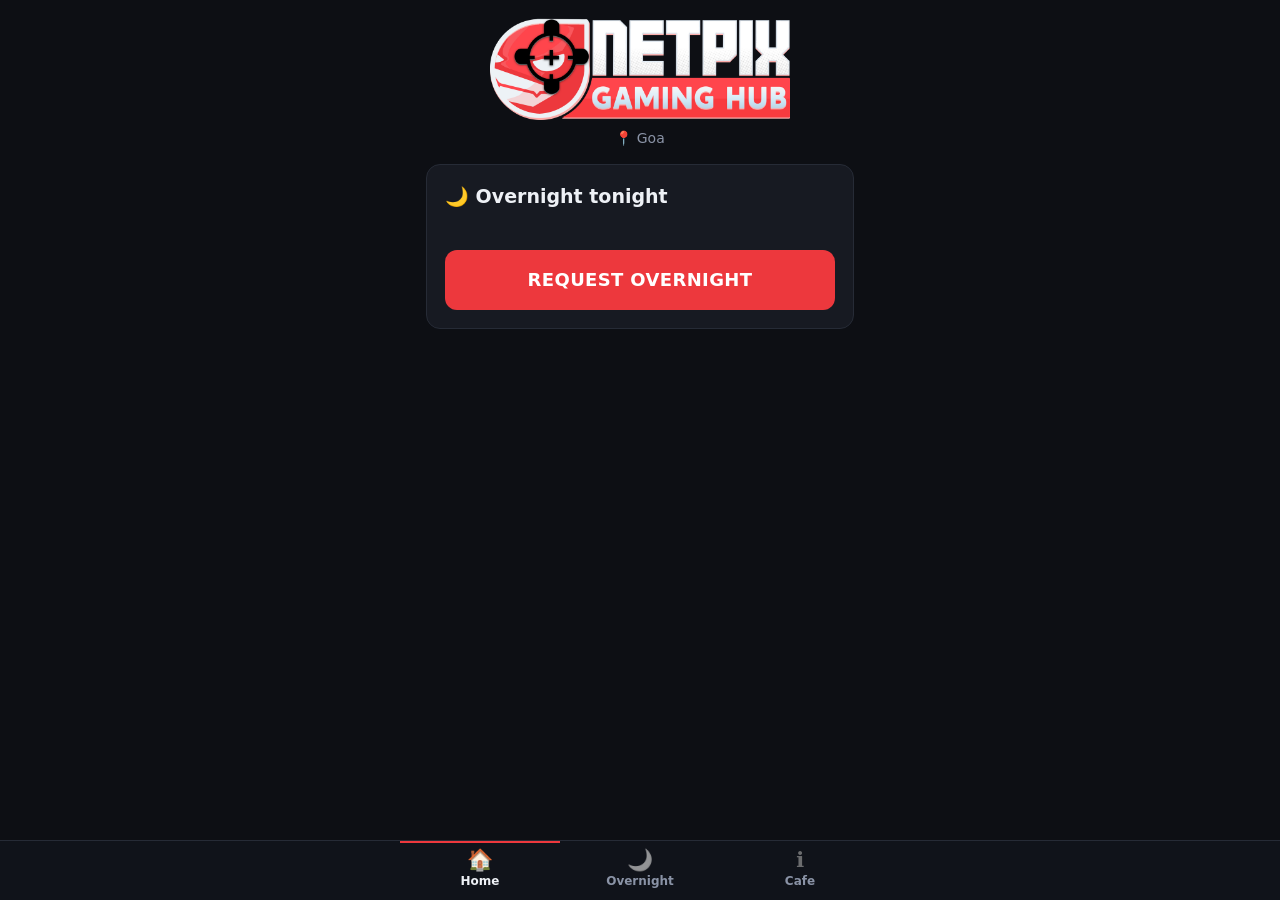
==== index.html @ cbf970cd "NETPIX Goa G1: Home/Overnight/Cafe tabs, owner-edited cafe info Co-Authored-By: Claude Opus 5.5 <nor" ====
<!doctype html>
<html lang="en">
<head>
<meta charset="utf-8">
<meta name="viewport" content="width=device-width, initial-scale=1, viewport-fit=cover">
<meta name="theme-color" content="#0d0f14">
<title>NETPIX Goa</title>
<link rel="manifest" href="manifest.webmanifest">
<link rel="icon" href="icons/favicon-64.png">
<link rel="apple-touch-icon" href="icons/apple-touch-icon.png">
<meta name="apple-mobile-web-app-title" content="NETPIX">
<link rel="stylesheet" href="css/app.css">
</head>
<body>
<main>
  <header class="brand">
    <img class="logo" src="icons/wordmark.png" alt="NETPIX Gaming Hub" width="960" height="326">
    <div class="sub">📍 Goa</div>
  </header>

  <!-- ================= HOME ================= -->
  <div id="t-home" class="tab">
    <section class="card mini" id="h-night">
      <div class="mini-top"><h2>🌙 Overnight tonight</h2><span class="pill" id="h-night-pill"></span></div>
      <p class="dim" id="h-night-sub"></p>
      <a class="btn-main as-btn" href="#overnight" id="h-night-btn">REQUEST OVERNIGHT</a>
    </section>
    <section class="card hidden" id="h-rates">
      <div class="mini-top"><h2>💸 Rates</h2><a class="link" href="#cafe">More info</a></div>
      <div class="rates" id="h-rates-list"></div>
      <p class="dim hidden" id="h-hours"></p>
    </section>
    <div class="quick hidden" id="h-quick"></div>
  </div>

  <!-- ================= OVERNIGHT (the original app, unchanged) ================= -->
  <div id="t-overnight" class="tab hidden">

  <!-- 1. first visit -->
  <section id="v-register" class="card hidden">
    <h2>Request overnight from home</h2>
    <p class="dim">Overnight is by approval only. Ask here instead of messaging the owner — you'll see the answer on this page.</p>
    <form id="f-register">
      <label for="r-name">Your name</label>
      <input id="r-name" autocomplete="name" maxlength="40" placeholder="e.g. Michael">
      <label for="r-user">Your cafe username</label>
      <input id="r-user" autocomplete="username" autocapitalize="none" autocorrect="off" spellcheck="false" maxlength="64" placeholder="e.g. michael23">
      <div class="ucheck" id="r-check"></div>
      <div class="hint">Type it exactly like you log in at the cafe.</div>
      <div class="err" id="r-err"></div>
      <button class="btn-main" type="submit">CONTINUE</button>
    </form>
  </section>

  <!-- 2. make a request -->
  <section id="v-form" class="card hidden">
    <h2>Overnight tonight</h2>
    <p class="dim" id="f-night"></p>
    <form id="f-request">
      <label>Who's playing? <span class="small">(one cafe username per PC)</span></label>
      <div id="f-users"></div>
      <button type="button" class="add" id="f-add">+ Add a friend</button>
      <div class="hint">Friends don't need the app — just type their cafe username.</div>
      <div class="err" id="f-err"></div>
      <button class="btn-main" type="submit" id="f-send">REQUEST OVERNIGHT</button>
    </form>
  </section>

  <!-- 3. status -->
  <section id="v-status" class="card status hidden">
    <div class="big" id="s-icon"></div>
    <h2 id="s-title"></h2>
    <p class="dim" id="s-sub"></p>
    <div class="note hidden" id="s-note"></div>
    <div class="chips" id="s-users"></div>
    <div class="foot"><button class="link hidden" id="s-cancel">Cancel request</button></div>
  </section>

  <!-- profile edit -->
  <section id="v-profile" class="card hidden">
    <h2>Your details</h2>
    <form id="f-profile">
      <label for="p-name">Your name</label>
      <input id="p-name" maxlength="40">
      <label for="p-user">Your cafe username</label>
      <input id="p-user" autocapitalize="none" autocorrect="off" spellcheck="false" maxlength="64">
      <div class="ucheck" id="p-check"></div>
      <div class="err" id="p-err"></div>
      <button class="btn-main" type="submit">SAVE</button>
      <button class="btn-ghost" type="button" id="p-back" style="width:100%;margin-top:8px">Back</button>
    </form>
  </section>

  <div class="who hidden" id="who">
    <span id="who-text"></span>
    <button class="link" id="who-edit">Edit</button>
  </div>
  <p class="err" id="g-err" style="text-align:center"></p>

  <!-- overnight rules (always shown except while editing details) -->
  <section id="rules" class="card rules">
    <h2>📋 Overnight rules</h2>
    <h3>Getting overnight</h3>
    <ul>
      <li>You need the owner's approval. No walk-in overnight after 10 PM.</li>
      <li>You can request from 6 AM to 10 PM, for tonight only.</li>
      <li>Your approval is good for one night. Request again for the next night.</li>
    </ul>
    <h3>During curfew (10 PM – 4 AM)</h3>
    <ul>
      <li>If you log out, your overnight ends. You can't log back in until curfew is over.</li>
      <li>Switching PCs? Log back in within 5 minutes and it doesn't count.</li>
      <li>You can lock your seat. That's fine.</li>
      <li>If you come back after leaving, you get a warning. 2 warnings in 30 days = no overnight for 7 days.</li>
      <li>Emergency? Message the owner before you step out. If the owner says OK, it won't count.</li>
    </ul>
  </section>
  </div>

  <!-- ================= CAFE INFO (owner edits it on the owner page) ================= -->
  <div id="t-cafe" class="tab hidden">
    <section class="card hidden" id="c-rates"><h2>💸 Rates</h2><div class="rates" id="c-rates-list"></div></section>
    <section class="card hidden" id="c-hours"><h2>🕐 Open</h2><p id="c-hours-text"></p></section>
    <section class="card hidden" id="c-where"><h2>📍 Where we are</h2><p id="c-address"></p>
      <a class="btn-main as-btn" id="c-map" target="_blank" rel="noopener">GET DIRECTIONS</a></section>
    <section class="card hidden" id="c-contact"><h2>💬 Contact</h2><div class="quick" id="c-contact-list"></div></section>
    <div class="empty hidden" id="c-empty">Cafe info is coming soon.</div>
    <p class="err" id="c-err" style="text-align:center"></p>
  </div>
  <div class="foot"><button class="link hidden" id="install">📲 Add NETPIX to your home screen</button></div>
</main>
<nav class="tabbar" id="tabbar">
  <a href="#" data-tab="home"><span>🏠</span>Home</a>
  <a href="#overnight" data-tab="overnight"><span>🌙</span>Overnight</a>
  <a href="#cafe" data-tab="cafe"><span>ℹ️</span>Cafe</a>
</nav>
<script type="module" src="js/app.js"></script>
<script type="module" src="js/hub.js"></script>
</body>
</html>
---- css/app.css ----
/* Pages are versioned by sw.js (deploy with _dev/deploy_web.py). */
:root {
  --bg: #0d0f14; --card: #171a22; --line: #262b36; --text: #eef1f6; --dim: #8a93a6;
  --brand: #ed383d; --brand-ink: #ffffff; --warn: #f5b301;   /* brand = NETPIX logo red */ --ok: #2ecc71; --bad: #ff5c5c; --wait: #6aa7ff;
  --r: 14px;
}
* { box-sizing: border-box; -webkit-tap-highlight-color: transparent; }
html, body { margin: 0; background: var(--bg); color: var(--text);
  font: 16px/1.45 system-ui, -apple-system, "Segoe UI", Roboto, sans-serif; }
main { max-width: 460px; margin: 0 auto; padding: 18px 16px 40px; }
/* NETPIX GAMING HUB wordmark, dark version (white letters) - sits straight on the dark page. */
header.brand { text-align: center; margin: 0 0 16px; }
header.brand .logo { display: block; width: 100%; max-width: 300px; height: auto; margin: 0 auto; }
header.brand .sub { color: var(--dim); font-size: 14px; margin-top: 8px; }
.card { background: var(--card); border: 1px solid var(--line); border-radius: var(--r); padding: 18px; margin-bottom: 14px; }
h2 { margin: 0 0 6px; font-size: 19px; }
p.dim, .dim { color: var(--dim); font-size: 14px; margin: 4px 0 0; }
label { display: block; font-size: 14px; color: var(--dim); margin: 14px 0 6px; }
input { width: 100%; padding: 13px 14px; border-radius: 10px; border: 1px solid var(--line);
  background: #0f1218; color: var(--text); font-size: 17px; outline: none; }
input:focus { border-color: var(--brand); }
.hint { font-size: 13px; color: var(--dim); margin-top: 6px; }
button { font: inherit; cursor: pointer; border: 0; border-radius: 12px; padding: 14px 16px; font-weight: 700; }
button:disabled { opacity: .5; cursor: default; }
.btn-main { width: 100%; background: var(--brand); color: var(--brand-ink); font-size: 18px; margin-top: 16px; padding: 17px; letter-spacing: .02em; }
.btn-ghost { background: transparent; color: var(--dim); border: 1px solid var(--line); }
.btn-ok { background: var(--ok); color: #04170b; }
.btn-bad { background: transparent; color: var(--bad); border: 1px solid #5a2a2a; }
.row { display: flex; gap: 8px; align-items: center; }
.row input { flex: 1; }
.x { background: transparent; color: var(--dim); border: 1px solid var(--line); padding: 12px 14px; }
.add { margin-top: 10px; width: 100%; background: transparent; color: var(--brand); border: 1px dashed #6a2427; }
.ucheck { font-size: 14px; margin-top: 6px; }
.ucheck:empty { display: none; }
.ucheck.ok { color: var(--ok); }
.ucheck.bad { color: var(--bad); }
.ucheck .sug { padding: 3px 9px; border-radius: 8px; background: #222733; color: var(--text); font: 600 15px ui-monospace, Consolas, monospace; }
.err { color: var(--bad); font-size: 14px; margin-top: 10px; min-height: 1em; }
.status { text-align: center; padding: 26px 18px; }
.status .big { font-size: 46px; line-height: 1; }
.status h2 { font-size: 22px; margin-top: 12px; }
.status.pending h2 { color: var(--wait); }
.status.approved h2 { color: var(--ok); }
.status.declined h2 { color: var(--bad); }
.note { margin-top: 12px; background: #0f1218; border: 1px solid var(--line); border-radius: 10px; padding: 10px 12px; font-size: 15px; }
.chips { display: flex; flex-wrap: wrap; gap: 6px; justify-content: center; margin-top: 12px; }
.chip { background: #0f1218; border: 1px solid var(--line); border-radius: 999px; padding: 5px 11px; font-size: 14px; }
.who { display: flex; justify-content: space-between; align-items: center; color: var(--dim); font-size: 14px; }
.link { background: none; border: 0; color: var(--dim); text-decoration: underline; padding: 6px 0; font-weight: 400; font-size: 14px; }
.foot { text-align: center; margin-top: 8px; }
.hidden { display: none !important; }
.rules { margin-top: 14px; }
.rules h3 { margin: 14px 0 4px; font-size: 14px; color: var(--brand); text-transform: uppercase; letter-spacing: .04em; }
.rules ul { margin: 0; padding-left: 20px; }
.rules li { font-size: 15px; margin: 6px 0; }

/* owner */
.tabs { display: flex; gap: 6px; margin-bottom: 12px; }
.tabs button { flex: 1; background: var(--card); color: var(--dim); border: 1px solid var(--line); padding: 10px; font-size: 14px; }
.tabs button.on { color: var(--brand-ink); background: var(--brand); border-color: var(--brand); }
.req.hl { border-color: var(--brand); box-shadow: 0 0 0 2px #ed383d33; }
.req .top { display: flex; justify-content: space-between; align-items: baseline; gap: 8px; }
.req .name { font-weight: 800; font-size: 18px; }
.req .time { color: var(--dim); font-size: 13px; white-space: nowrap; }
.pill { font-size: 12px; font-weight: 800; padding: 3px 9px; border-radius: 999px; letter-spacing: .04em; }
.pill.pending { background: #16243d; color: var(--wait); }
.pill.approved { background: #10301f; color: var(--ok); }
.pill.declined { background: #361616; color: var(--bad); }
.pill.cancelled { background: #22252d; color: var(--dim); }
.users { margin-top: 10px; display: grid; gap: 6px; }
.user { display: flex; justify-content: space-between; align-items: center; background: #0f1218; border: 1px solid var(--line);
  border-radius: 10px; padding: 8px 8px 8px 12px; font-family: ui-monospace, Consolas, monospace; font-size: 16px; }
.user button { padding: 8px 12px; font-size: 13px; background: #222733; color: var(--text); font-family: system-ui, sans-serif; }
.user button.done { background: #10301f; color: var(--ok); }
.acts { display: flex; gap: 8px; margin-top: 12px; }
.acts button { flex: 1; }
.notes { display: flex; flex-wrap: wrap; gap: 6px; margin-top: 10px; }
.notes button { padding: 7px 11px; font-size: 13px; font-weight: 600; background: #0f1218; color: var(--dim); border: 1px solid var(--line); }
.notes button.on { color: var(--brand); border-color: var(--brand); }
.small { font-size: 13px; }
.empty { text-align: center; color: var(--dim); padding: 30px 10px; }
.toast { position: fixed; left: 50%; bottom: 24px; transform: translateX(-50%); background: #222733; color: var(--text);
  padding: 10px 16px; border-radius: 10px; font-size: 14px; border: 1px solid var(--line); }
.user.unknown { border-color: #5a4a12; }
.user .warn { color: var(--warn); font: 12px system-ui, sans-serif; margin-left: 8px; }
.user .src { color: var(--dim); font: 12px system-ui, sans-serif; margin-left: 8px; }

/* ---- NETPIX Goa shell (GOA_PLAN.md G1): bottom tabs, Home + Cafe tabs ---- */
body:has(#tabbar) main { padding-bottom: calc(96px + env(safe-area-inset-bottom)); }
.tabbar { position: fixed; left: 0; right: 0; bottom: 0; z-index: 10; display: flex; justify-content: center;
  background: #10131a; border-top: 1px solid var(--line); padding-bottom: env(safe-area-inset-bottom); }
.tabbar a { flex: 1; max-width: 160px; display: flex; flex-direction: column; align-items: center; gap: 2px;
  padding: 9px 4px 10px; color: var(--dim); text-decoration: none; font-size: 12px; font-weight: 600; }
.tabbar a span { font-size: 21px; line-height: 1; filter: grayscale(1) opacity(.7); }
.tabbar a.on { color: var(--text); box-shadow: inset 0 2px 0 var(--brand); }
.tabbar a.on span { filter: none; }
.mini-top { display: flex; justify-content: space-between; align-items: center; gap: 8px; }
.mini-top h2 { margin: 0; }
.mini .dim { min-height: 1.4em; }
a.as-btn { display: block; text-align: center; text-decoration: none; border-radius: 12px; font-weight: 700; }
.rates { display: grid; gap: 6px; margin-top: 10px; }
.rate { display: flex; justify-content: space-between; align-items: baseline; gap: 10px; background: #0f1218;
  border: 1px solid var(--line); border-radius: 10px; padding: 10px 12px; }
.rate .amt { font-weight: 800; font-size: 18px; color: var(--brand); }
.rate .dur { font-size: 16px; }
#h-hours { margin-top: 10px; }
.quick { display: grid; grid-template-columns: repeat(auto-fit, minmax(110px, 1fr)); gap: 8px; margin-bottom: 14px; }
.card .quick { margin: 10px 0 0; }
.qbtn { display: flex; flex-direction: column; align-items: center; gap: 4px; padding: 14px 8px; border-radius: var(--r);
  background: var(--card); border: 1px solid var(--line); color: var(--text); text-decoration: none; font-size: 14px; font-weight: 600; text-align: center; }
.card .qbtn { background: #0f1218; }
.qbtn span { font-size: 22px; line-height: 1; }
textarea { width: 100%; padding: 12px 14px; border-radius: 10px; border: 1px solid var(--line); background: #0f1218;
  color: var(--text); font: 16px/1.4 system-ui, sans-serif; outline: none; resize: vertical; }
textarea:focus { border-color: var(--brand); }
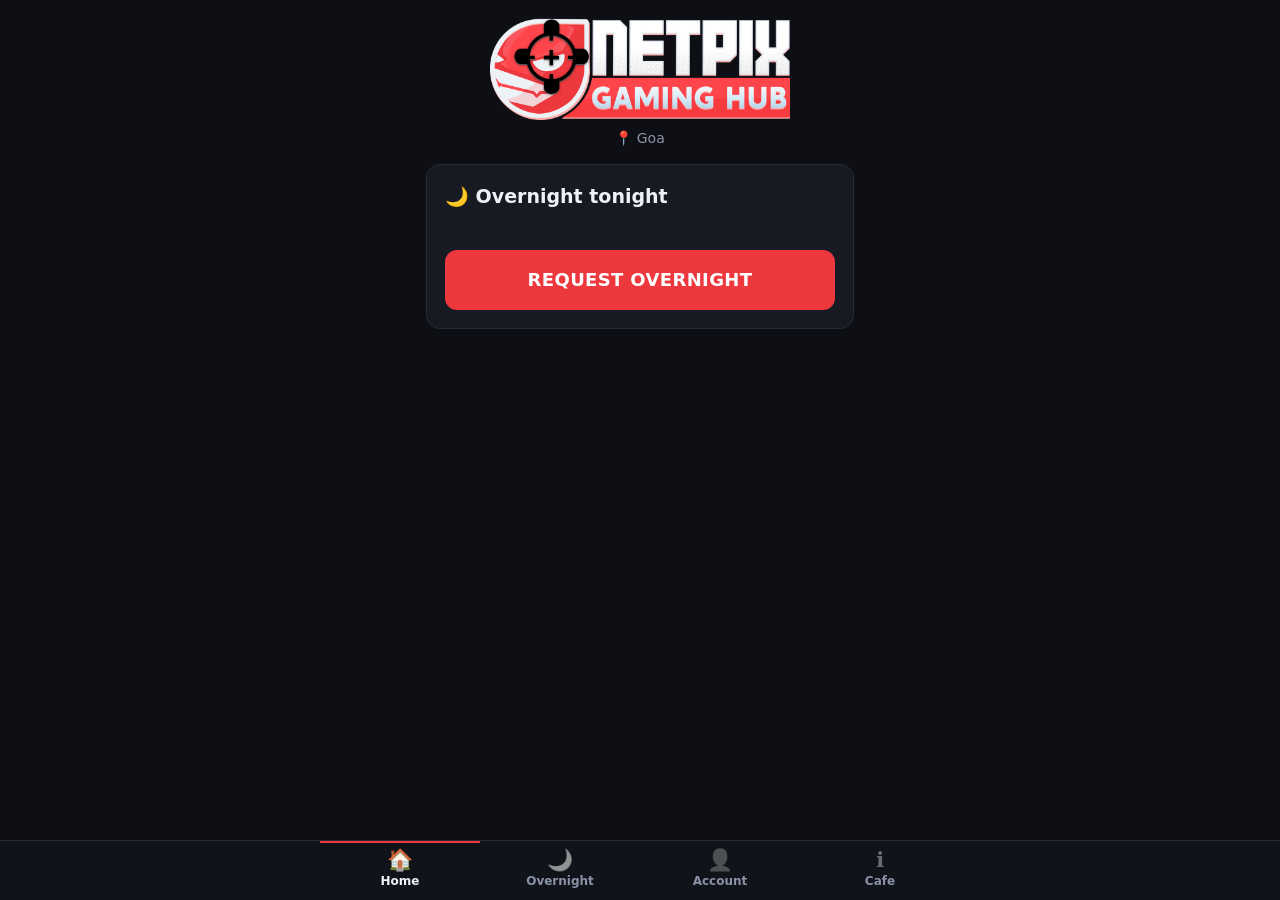
==== commit 6982cd24: "NETPIX Goa: own address (security audit), G3 Account tab, CSP + security headers Co-Authored-By: Cla" ====
--- a/index.html
+++ b/index.html
@@ -2,6 +2,7 @@
 <html lang="en">
 <head>
 <meta charset="utf-8">
+<meta http-equiv="Content-Security-Policy" content="default-src 'self'; script-src 'self'; style-src 'self' 'unsafe-inline'; img-src 'self' data: https://cafe-reserve.xpropics.workers.dev http://localhost:8787; connect-src 'self' https://cafe-reserve.xpropics.workers.dev http://localhost:8787; manifest-src 'self'; worker-src 'self'; base-uri 'none'; form-action 'self'; object-src 'none'">
 <meta name="viewport" content="width=device-width, initial-scale=1, viewport-fit=cover">
 <meta name="theme-color" content="#0d0f14">
 <title>NETPIX Goa</title>
@@ -20,6 +21,13 @@
 
   <!-- ================= HOME ================= -->
   <div id="t-home" class="tab">
+    <!-- live from the cafe server (G2, server/CloudBridge.cs); hidden when the server hasn't checked in for 10 min -->
+    <section class="card live hidden" id="h-seats">
+      <div class="live-top"><span class="dot"></span>LIVE AT THE CAFE</div>
+      <div class="live-n"><b id="h-free"></b><span id="h-of"></span></div>
+      <p class="dim" id="h-seats-sub"></p>
+    </section>
+    <a class="card acctline hidden" id="h-acct" href="#account"><span id="h-acct-icon"></span><span id="h-acct-text"></span><span class="chev">›</span></a>
     <section class="card mini" id="h-night">
       <div class="mini-top"><h2>🌙 Overnight tonight</h2><span class="pill" id="h-night-pill"></span></div>
       <p class="dim" id="h-night-sub"></p>
@@ -31,6 +39,7 @@
       <p class="dim hidden" id="h-hours"></p>
     </section>
     <div class="quick hidden" id="h-quick"></div>
+    <div id="h-news"></div>
   </div>
 
   <!-- ================= OVERNIGHT (the original app, unchanged) ================= -->
@@ -117,12 +126,53 @@
   </section>
   </div>
 
+  <!-- ================= ACCOUNT STATUS (G3, js/account.js) ================= -->
+  <div id="t-account" class="tab hidden">
+    <div class="note hidden" id="a-flash"></div>
+    <section class="card" id="a-setup">
+      <h2>👤 Your account</h2>
+      <p class="dim">See if your cafe account is logged in somewhere, and lock it right away if it isn&rsquo;t you.</p>
+      <ol class="steps">
+        <li>Log in at any PC in the cafe.</li>
+        <li>Tap <b>Phone app</b> at the bottom of the screen.</li>
+        <li>Scan the code with this phone. Done.</li>
+      </ol>
+      <form id="a-form">
+        <label for="a-code">Camera not working? Type the code from the screen</label>
+        <div class="row"><input id="a-code" autocapitalize="characters" autocorrect="off" spellcheck="false" maxlength="9" placeholder="ABCD EFGH" style="text-transform:uppercase;letter-spacing:.12em">
+          <button class="btn-ok" type="submit" style="padding:13px 18px">LINK</button></div>
+        <div class="err" id="a-err"></div>
+      </form>
+    </section>
+    <div id="a-linked" class="hidden">
+      <section class="card status" id="a-status">
+        <div class="dim small" id="a-user"></div>
+        <div class="big" id="a-icon"></div>
+        <h2 id="a-title"></h2>
+        <p class="dim" id="a-sub"></p>
+        <div class="note hidden" id="a-alert"></div>
+        <button class="btn-main danger hidden" id="a-notme" type="button">THIS ISN&rsquo;T ME</button>
+        <p class="dim small" id="a-checked" style="margin-top:12px"></p>
+      </section>
+      <section class="card">
+        <h2>📱 Phones linked to this account</h2>
+        <div id="a-phones"></div>
+        <p class="hint">Don&rsquo;t recognise one? Change your password at the counter.</p>
+        <div class="foot"><button class="link" id="a-unlink" type="button">Unlink this phone</button></div>
+      </section>
+    </div>
+    <p class="err" id="a-gerr" style="text-align:center"></p>
+  </div>
+
   <!-- ================= CAFE INFO (owner edits it on the owner page) ================= -->
   <div id="t-cafe" class="tab hidden">
     <section class="card hidden" id="c-rates"><h2>💸 Rates</h2><div class="rates" id="c-rates-list"></div></section>
     <section class="card hidden" id="c-hours"><h2>🕐 Open</h2><p id="c-hours-text"></p></section>
     <section class="card hidden" id="c-where"><h2>📍 Where we are</h2><p id="c-address"></p>
       <a class="btn-main as-btn" id="c-map" target="_blank" rel="noopener">GET DIRECTIONS</a></section>
+    <section class="card hidden" id="c-games"><h2>🎮 Games &amp; apps <span class="dim small" id="c-games-n"></span></h2>
+      <input id="c-games-q" type="search" autocomplete="off" placeholder="Search a game" style="margin-top:8px">
+      <div id="c-games-list"></div></section>
     <section class="card hidden" id="c-contact"><h2>💬 Contact</h2><div class="quick" id="c-contact-list"></div></section>
     <div class="empty hidden" id="c-empty">Cafe info is coming soon.</div>
     <p class="err" id="c-err" style="text-align:center"></p>
@@ -132,9 +182,11 @@
 <nav class="tabbar" id="tabbar">
   <a href="#" data-tab="home"><span>🏠</span>Home</a>
   <a href="#overnight" data-tab="overnight"><span>🌙</span>Overnight</a>
+  <a href="#account" data-tab="account"><span>👤</span>Account</a>
   <a href="#cafe" data-tab="cafe"><span>ℹ️</span>Cafe</a>
 </nav>
 <script type="module" src="js/app.js"></script>
 <script type="module" src="js/hub.js"></script>
+<script type="module" src="js/account.js"></script>
 </body>
 </html>
--- a/css/app.css
+++ b/css/app.css
@@ -113,3 +113,46 @@
 textarea { width: 100%; padding: 12px 14px; border-radius: 10px; border: 1px solid var(--line); background: #0f1218;
   color: var(--text); font: 16px/1.4 system-ui, sans-serif; outline: none; resize: vertical; }
 textarea:focus { border-color: var(--brand); }
+
+/* ---- G2: live from the cafe server ---- */
+.live { border-color: #1f4d33; background: linear-gradient(180deg, #13251b, var(--card)); }
+.live.full { border-color: #5a2a2a; background: linear-gradient(180deg, #2a1515, var(--card)); }
+.live-top { font-size: 12px; font-weight: 800; letter-spacing: .08em; color: var(--ok); display: flex; align-items: center; gap: 7px; }
+.live.full .live-top { color: var(--bad); }
+.live .dot { width: 8px; height: 8px; border-radius: 50%; background: currentColor; box-shadow: 0 0 0 0 currentColor; animation: pulse 2s infinite; }
+@keyframes pulse { 0% { box-shadow: 0 0 0 0 rgba(46,204,113,.6); } 70% { box-shadow: 0 0 0 8px rgba(46,204,113,0); } 100% { box-shadow: 0 0 0 0 rgba(46,204,113,0); } }
+@media (prefers-reduced-motion: reduce) { .live .dot { animation: none; } }
+.live-n { margin-top: 6px; font-size: 17px; }
+.live-n b { font-size: 40px; line-height: 1; margin-right: 4px; }
+h3.sec { font-size: 14px; color: var(--dim); text-transform: uppercase; letter-spacing: .06em; margin: 20px 2px 10px; }
+.post { padding: 0; overflow: hidden; }
+.post img { display: block; width: 100%; height: auto; max-height: 520px; object-fit: cover; background: #0f1218; }
+.post-top { display: flex; justify-content: space-between; align-items: baseline; gap: 10px; padding: 14px 16px 0; }
+.post-top h2 { font-size: 17px; margin: 0; }
+.post-top .small { white-space: nowrap; }
+.post-body { white-space: pre-wrap; margin: 8px 16px 16px; font-size: 15px; color: #d3d8e2;
+  display: -webkit-box; -webkit-line-clamp: 6; -webkit-box-orient: vertical; overflow: hidden; }
+.post-body.open { display: block; }
+.post-body.more { cursor: pointer; position: relative; }
+.post-body.more::after { content: "…  tap to read more"; position: absolute; right: 0; bottom: 0; padding-left: 30px; color: var(--brand); font-weight: 600;
+  background: linear-gradient(90deg, transparent, var(--card) 30px); }
+input[type=search] { -webkit-appearance: none; appearance: none; }
+.gcat { font-size: 12px; font-weight: 800; color: var(--brand); text-transform: uppercase; letter-spacing: .06em; margin: 14px 0 6px; }
+.gl { display: flex; flex-wrap: wrap; gap: 6px; }
+
+/* ---- G3: account status ---- */
+.acctline { display: flex; align-items: center; gap: 10px; text-decoration: none; color: var(--text); padding: 13px 16px; font-size: 15px; }
+.acctline .chev { margin-left: auto; color: var(--dim); font-size: 22px; line-height: 1; }
+.acctline.warnline { border-color: #6b4a12; background: #221a0c; }
+.steps { margin: 12px 0 4px; padding-left: 22px; }
+.steps li { margin: 6px 0; }
+.btn-main.danger { background: var(--bad); color: #fff; }
+.note.good { border-color: #1f4d33; color: #b9f5cf; }
+.note.bad { border-color: #5a2a2a; color: #ffc9c9; }
+.note:not(.hidden) { margin-bottom: 14px; }
+.phone { display: flex; justify-content: space-between; align-items: center; gap: 8px; padding: 10px 12px; margin-top: 8px;
+  background: #0f1218; border: 1px solid var(--line); border-radius: 10px; }
+.phone.new { border-color: #6b4a12; }
+.status.acct-online h2 { color: var(--warn); }
+.status.acct-offline h2 { color: var(--ok); }
+.status.acct-unknown h2 { color: var(--dim); }
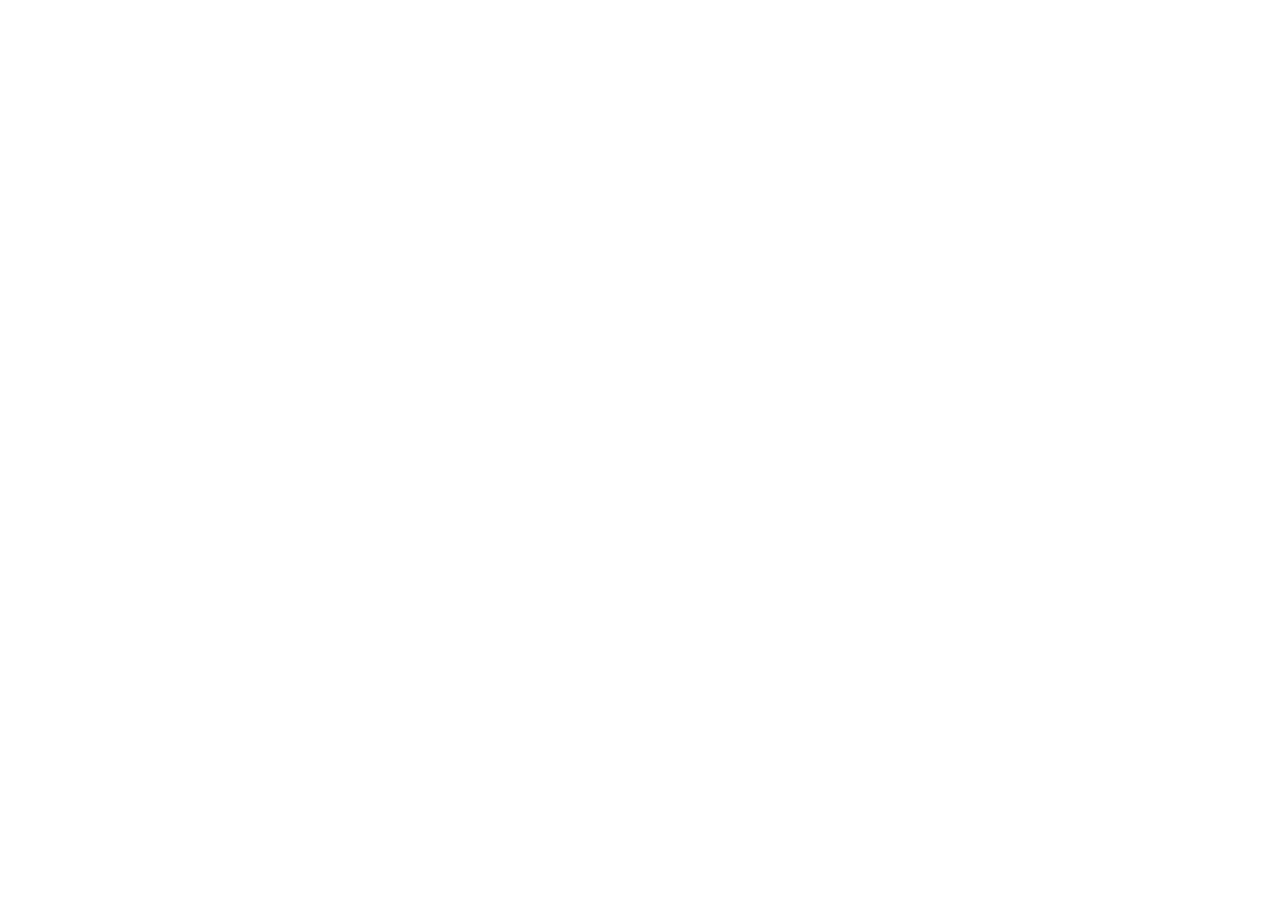
==== commit ffe60155: "Redirect /goa to the app's own address Co-Authored-By: Claude Opus 5.5 <noreply@anthropic.com>" ====
--- a/index.html
+++ b/index.html
@@ -1,192 +1,35 @@
 <!doctype html>
-<html lang="en">
-<head>
-<meta charset="utf-8">
-<meta http-equiv="Content-Security-Policy" content="default-src 'self'; script-src 'self'; style-src 'self' 'unsafe-inline'; img-src 'self' data: https://cafe-reserve.xpropics.workers.dev http://localhost:8787; connect-src 'self' https://cafe-reserve.xpropics.workers.dev http://localhost:8787; manifest-src 'self'; worker-src 'self'; base-uri 'none'; form-action 'self'; object-src 'none'">
-<meta name="viewport" content="width=device-width, initial-scale=1, viewport-fit=cover">
-<meta name="theme-color" content="#0d0f14">
-<title>NETPIX Goa</title>
-<link rel="manifest" href="manifest.webmanifest">
-<link rel="icon" href="icons/favicon-64.png">
-<link rel="apple-touch-icon" href="icons/apple-touch-icon.png">
-<meta name="apple-mobile-web-app-title" content="NETPIX">
-<link rel="stylesheet" href="css/app.css">
-</head>
-<body>
-<main>
-  <header class="brand">
-    <img class="logo" src="icons/wordmark.png" alt="NETPIX Gaming Hub" width="960" height="326">
-    <div class="sub">📍 Goa</div>
-  </header>
-
-  <!-- ================= HOME ================= -->
-  <div id="t-home" class="tab">
-    <!-- live from the cafe server (G2, server/CloudBridge.cs); hidden when the server hasn't checked in for 10 min -->
-    <section class="card live hidden" id="h-seats">
-      <div class="live-top"><span class="dot"></span>LIVE AT THE CAFE</div>
-      <div class="live-n"><b id="h-free"></b><span id="h-of"></span></div>
-      <p class="dim" id="h-seats-sub"></p>
-    </section>
-    <a class="card acctline hidden" id="h-acct" href="#account"><span id="h-acct-icon"></span><span id="h-acct-text"></span><span class="chev">›</span></a>
-    <section class="card mini" id="h-night">
-      <div class="mini-top"><h2>🌙 Overnight tonight</h2><span class="pill" id="h-night-pill"></span></div>
-      <p class="dim" id="h-night-sub"></p>
-      <a class="btn-main as-btn" href="#overnight" id="h-night-btn">REQUEST OVERNIGHT</a>
-    </section>
-    <section class="card hidden" id="h-rates">
-      <div class="mini-top"><h2>💸 Rates</h2><a class="link" href="#cafe">More info</a></div>
-      <div class="rates" id="h-rates-list"></div>
-      <p class="dim hidden" id="h-hours"></p>
-    </section>
-    <div class="quick hidden" id="h-quick"></div>
-    <div id="h-news"></div>
-  </div>
-
-  <!-- ================= OVERNIGHT (the original app, unchanged) ================= -->
-  <div id="t-overnight" class="tab hidden">
-
-  <!-- 1. first visit -->
-  <section id="v-register" class="card hidden">
-    <h2>Request overnight from home</h2>
-    <p class="dim">Overnight is by approval only. Ask here instead of messaging the owner — you'll see the answer on this page.</p>
-    <form id="f-register">
-      <label for="r-name">Your name</label>
-      <input id="r-name" autocomplete="name" maxlength="40" placeholder="e.g. Michael">
-      <label for="r-user">Your cafe username</label>
-      <input id="r-user" autocomplete="username" autocapitalize="none" autocorrect="off" spellcheck="false" maxlength="64" placeholder="e.g. michael23">
-      <div class="ucheck" id="r-check"></div>
-      <div class="hint">Type it exactly like you log in at the cafe.</div>
-      <div class="err" id="r-err"></div>
-      <button class="btn-main" type="submit">CONTINUE</button>
-    </form>
-  </section>
-
-  <!-- 2. make a request -->
-  <section id="v-form" class="card hidden">
-    <h2>Overnight tonight</h2>
-    <p class="dim" id="f-night"></p>
-    <form id="f-request">
-      <label>Who's playing? <span class="small">(one cafe username per PC)</span></label>
-      <div id="f-users"></div>
-      <button type="button" class="add" id="f-add">+ Add a friend</button>
-      <div class="hint">Friends don't need the app — just type their cafe username.</div>
-      <div class="err" id="f-err"></div>
-      <button class="btn-main" type="submit" id="f-send">REQUEST OVERNIGHT</button>
-    </form>
-  </section>
-
-  <!-- 3. status -->
-  <section id="v-status" class="card status hidden">
-    <div class="big" id="s-icon"></div>
-    <h2 id="s-title"></h2>
-    <p class="dim" id="s-sub"></p>
-    <div class="note hidden" id="s-note"></div>
-    <div class="chips" id="s-users"></div>
-    <div class="foot"><button class="link hidden" id="s-cancel">Cancel request</button></div>
-  </section>
-
-  <!-- profile edit -->
-  <section id="v-profile" class="card hidden">
-    <h2>Your details</h2>
-    <form id="f-profile">
-      <label for="p-name">Your name</label>
-      <input id="p-name" maxlength="40">
-      <label for="p-user">Your cafe username</label>
-      <input id="p-user" autocapitalize="none" autocorrect="off" spellcheck="false" maxlength="64">
-      <div class="ucheck" id="p-check"></div>
-      <div class="err" id="p-err"></div>
-      <button class="btn-main" type="submit">SAVE</button>
-      <button class="btn-ghost" type="button" id="p-back" style="width:100%;margin-top:8px">Back</button>
-    </form>
-  </section>
-
-  <div class="who hidden" id="who">
-    <span id="who-text"></span>
-    <button class="link" id="who-edit">Edit</button>
-  </div>
-  <p class="err" id="g-err" style="text-align:center"></p>
-
-  <!-- overnight rules (always shown except while editing details) -->
-  <section id="rules" class="card rules">
-    <h2>📋 Overnight rules</h2>
-    <h3>Getting overnight</h3>
-    <ul>
-      <li>You need the owner's approval. No walk-in overnight after 10 PM.</li>
-      <li>You can request from 6 AM to 10 PM, for tonight only.</li>
-      <li>Your approval is good for one night. Request again for the next night.</li>
-    </ul>
-    <h3>During curfew (10 PM – 4 AM)</h3>
-    <ul>
-      <li>If you log out, your overnight ends. You can't log back in until curfew is over.</li>
-      <li>Switching PCs? Log back in within 5 minutes and it doesn't count.</li>
-      <li>You can lock your seat. That's fine.</li>
-      <li>If you come back after leaving, you get a warning. 2 warnings in 30 days = no overnight for 7 days.</li>
-      <li>Emergency? Message the owner before you step out. If the owner says OK, it won't count.</li>
-    </ul>
-  </section>
-  </div>
-
-  <!-- ================= ACCOUNT STATUS (G3, js/account.js) ================= -->
-  <div id="t-account" class="tab hidden">
-    <div class="note hidden" id="a-flash"></div>
-    <section class="card" id="a-setup">
-      <h2>👤 Your account</h2>
-      <p class="dim">See if your cafe account is logged in somewhere, and lock it right away if it isn&rsquo;t you.</p>
-      <ol class="steps">
-        <li>Log in at any PC in the cafe.</li>
-        <li>Tap <b>Phone app</b> at the bottom of the screen.</li>
-        <li>Scan the code with this phone. Done.</li>
-      </ol>
-      <form id="a-form">
-        <label for="a-code">Camera not working? Type the code from the screen</label>
-        <div class="row"><input id="a-code" autocapitalize="characters" autocorrect="off" spellcheck="false" maxlength="9" placeholder="ABCD EFGH" style="text-transform:uppercase;letter-spacing:.12em">
-          <button class="btn-ok" type="submit" style="padding:13px 18px">LINK</button></div>
-        <div class="err" id="a-err"></div>
-      </form>
-    </section>
-    <div id="a-linked" class="hidden">
-      <section class="card status" id="a-status">
-        <div class="dim small" id="a-user"></div>
-        <div class="big" id="a-icon"></div>
-        <h2 id="a-title"></h2>
-        <p class="dim" id="a-sub"></p>
-        <div class="note hidden" id="a-alert"></div>
-        <button class="btn-main danger hidden" id="a-notme" type="button">THIS ISN&rsquo;T ME</button>
-        <p class="dim small" id="a-checked" style="margin-top:12px"></p>
-      </section>
-      <section class="card">
-        <h2>📱 Phones linked to this account</h2>
-        <div id="a-phones"></div>
-        <p class="hint">Don&rsquo;t recognise one? Change your password at the counter.</p>
-        <div class="foot"><button class="link" id="a-unlink" type="button">Unlink this phone</button></div>
-      </section>
-    </div>
-    <p class="err" id="a-gerr" style="text-align:center"></p>
-  </div>
-
-  <!-- ================= CAFE INFO (owner edits it on the owner page) ================= -->
-  <div id="t-cafe" class="tab hidden">
-    <section class="card hidden" id="c-rates"><h2>💸 Rates</h2><div class="rates" id="c-rates-list"></div></section>
-    <section class="card hidden" id="c-hours"><h2>🕐 Open</h2><p id="c-hours-text"></p></section>
-    <section class="card hidden" id="c-where"><h2>📍 Where we are</h2><p id="c-address"></p>
-      <a class="btn-main as-btn" id="c-map" target="_blank" rel="noopener">GET DIRECTIONS</a></section>
-    <section class="card hidden" id="c-games"><h2>🎮 Games &amp; apps <span class="dim small" id="c-games-n"></span></h2>
-      <input id="c-games-q" type="search" autocomplete="off" placeholder="Search a game" style="margin-top:8px">
-      <div id="c-games-list"></div></section>
-    <section class="card hidden" id="c-contact"><h2>💬 Contact</h2><div class="quick" id="c-contact-list"></div></section>
-    <div class="empty hidden" id="c-empty">Cafe info is coming soon.</div>
-    <p class="err" id="c-err" style="text-align:center"></p>
-  </div>
-  <div class="foot"><button class="link hidden" id="install">📲 Add NETPIX to your home screen</button></div>
-</main>
-<nav class="tabbar" id="tabbar">
-  <a href="#" data-tab="home"><span>🏠</span>Home</a>
-  <a href="#overnight" data-tab="overnight"><span>🌙</span>Overnight</a>
-  <a href="#account" data-tab="account"><span>👤</span>Account</a>
-  <a href="#cafe" data-tab="cafe"><span>ℹ️</span>Cafe</a>
-</nav>
-<script type="module" src="js/app.js"></script>
-<script type="module" src="js/hub.js"></script>
-<script type="module" src="js/account.js"></script>
-</body>
-</html>
+<html lang="en"><head><meta charset="utf-8"><meta name="viewport" content="width=device-width, initial-scale=1">
+<meta name="robots" content="noindex"><meta name="theme-color" content="#0d0f14"><title>NETPIX Goa</title>
+<style>html,body{margin:0;background:#0d0f14;color:#8a93a6;font:16px system-ui,sans-serif}p{text-align:center;margin-top:40vh}a{color:#eef1f6}</style>
+</head><body><p>Opening <a href="https://netpix-goa.xpropics.workers.dev/">NETPIX Goa</a>…</p>
+<script>
+// The NETPIX Goa app moved to its own address (security audit 2026-11-10): this old one (anomaly-gg.github.io/goa and
+// /reserve) shares browser storage with other pages, so it now only REDIRECTS. Keeps old links working: the FB post, old
+// Discord "Approve / decline" links (owner.html?r=ID), installed home-screen icons.
+// The owner key (owner page only) is handed over ONCE in the #fragment, which browsers never send to a server - the same
+// #k= setup link the owner page already uses - and then this page deletes every app copy kept at the old address.
+// Customer phones re-register on the new address (a login handed over in a link could be abused; see SECURITY_AUDIT.md).
+// Identical in both repos (reserve, goa gh-pages): edit cafe-reserve/redirect/go.js and copy it to redirect-goa/.
+(function () {
+  var NEW = 'https://netpix-goa.xpropics.workers.dev/';
+  var owner = /owner\.html$/.test(location.pathname);
+  var key = null;
+  try { key = localStorage.getItem('cr_owner_key'); } catch (e) { }
+  var hash = owner ? (key ? '#k=' + encodeURIComponent(key) : '') : (location.hash || '#overnight');
+  var target = NEW + (owner ? 'owner.html' : '') + location.search + hash;
+  try { localStorage.removeItem('cr_owner_key'); localStorage.removeItem('cr_token'); } catch (e) { }
+  var go = function () { location.replace(target); };
+  try {
+    if (!('serviceWorker' in navigator)) return go();
+    var t = setTimeout(go, 1500);
+    navigator.serviceWorker.getRegistrations().then(function (regs) {
+      return Promise.all(regs.filter(function (r) { return /\/(reserve|goa)\/$/.test(r.scope); }).map(function (r) { return r.unregister(); }));
+    }).then(function () {
+      return window.caches ? caches.keys().then(function (ks) {
+        return Promise.all(ks.filter(function (k) { return k.indexOf('reserve-v-') === 0 || k.indexOf('goa-v-') === 0; }).map(function (k) { return caches.delete(k); }));
+      }) : null;
+    }).then(function () { clearTimeout(t); go(); }, function () { clearTimeout(t); go(); });
+  } catch (e) { go(); }
+})();
+</script></body></html>
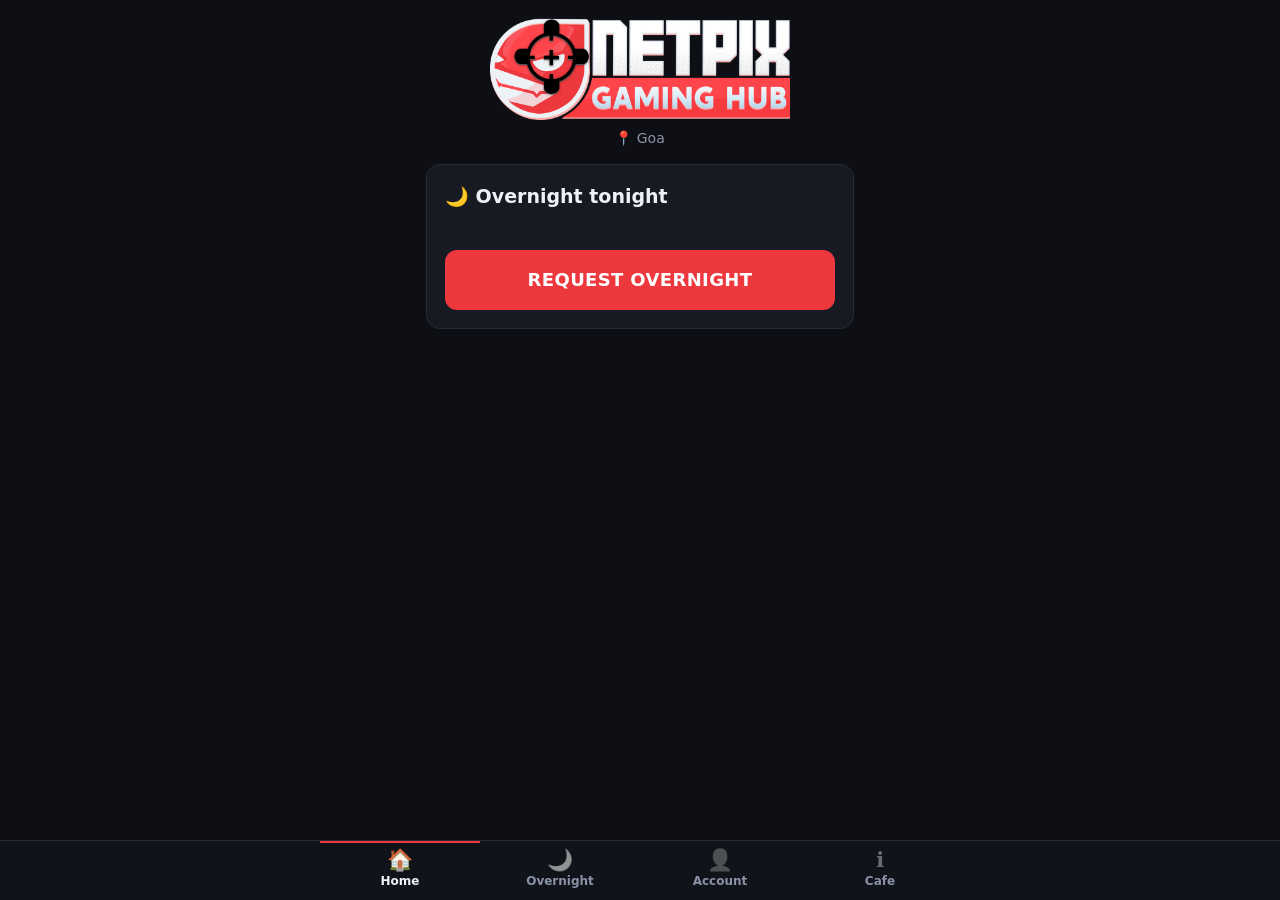
==== commit 79d5faa1: "G4 push alerts + new app icon (red tile, GOA) Co-Authored-By: Claude Opus 5.5 <noreply@anthropic.com" ====
--- a/index.html
+++ b/index.html
@@ -1,35 +1,199 @@
 <!doctype html>
-<html lang="en"><head><meta charset="utf-8"><meta name="viewport" content="width=device-width, initial-scale=1">
-<meta name="robots" content="noindex"><meta name="theme-color" content="#0d0f14"><title>NETPIX Goa</title>
-<style>html,body{margin:0;background:#0d0f14;color:#8a93a6;font:16px system-ui,sans-serif}p{text-align:center;margin-top:40vh}a{color:#eef1f6}</style>
-</head><body><p>Opening <a href="https://netpix-goa.xpropics.workers.dev/">NETPIX Goa</a>…</p>
-<script>
-// The NETPIX Goa app moved to its own address (security audit 2026-11-10): this old one (anomaly-gg.github.io/goa and
-// /reserve) shares browser storage with other pages, so it now only REDIRECTS. Keeps old links working: the FB post, old
-// Discord "Approve / decline" links (owner.html?r=ID), installed home-screen icons.
-// The owner key (owner page only) is handed over ONCE in the #fragment, which browsers never send to a server - the same
-// #k= setup link the owner page already uses - and then this page deletes every app copy kept at the old address.
-// Customer phones re-register on the new address (a login handed over in a link could be abused; see SECURITY_AUDIT.md).
-// Identical in both repos (reserve, goa gh-pages): edit cafe-reserve/redirect/go.js and copy it to redirect-goa/.
-(function () {
-  var NEW = 'https://netpix-goa.xpropics.workers.dev/';
-  var owner = /owner\.html$/.test(location.pathname);
-  var key = null;
-  try { key = localStorage.getItem('cr_owner_key'); } catch (e) { }
-  var hash = owner ? (key ? '#k=' + encodeURIComponent(key) : '') : (location.hash || '#overnight');
-  var target = NEW + (owner ? 'owner.html' : '') + location.search + hash;
-  try { localStorage.removeItem('cr_owner_key'); localStorage.removeItem('cr_token'); } catch (e) { }
-  var go = function () { location.replace(target); };
-  try {
-    if (!('serviceWorker' in navigator)) return go();
-    var t = setTimeout(go, 1500);
-    navigator.serviceWorker.getRegistrations().then(function (regs) {
-      return Promise.all(regs.filter(function (r) { return /\/(reserve|goa)\/$/.test(r.scope); }).map(function (r) { return r.unregister(); }));
-    }).then(function () {
-      return window.caches ? caches.keys().then(function (ks) {
-        return Promise.all(ks.filter(function (k) { return k.indexOf('reserve-v-') === 0 || k.indexOf('goa-v-') === 0; }).map(function (k) { return caches.delete(k); }));
-      }) : null;
-    }).then(function () { clearTimeout(t); go(); }, function () { clearTimeout(t); go(); });
-  } catch (e) { go(); }
-})();
-</script></body></html>
+<html lang="en">
+<head>
+<meta charset="utf-8">
+<meta http-equiv="Content-Security-Policy" content="default-src 'self'; script-src 'self'; style-src 'self' 'unsafe-inline'; img-src 'self' data: https://cafe-reserve.xpropics.workers.dev http://localhost:8787; connect-src 'self' https://cafe-reserve.xpropics.workers.dev http://localhost:8787; manifest-src 'self'; worker-src 'self'; base-uri 'none'; form-action 'self'; object-src 'none'">
+<meta name="viewport" content="width=device-width, initial-scale=1, viewport-fit=cover">
+<meta name="theme-color" content="#0d0f14">
+<title>NETPIX Goa</title>
+<link rel="manifest" href="manifest.webmanifest">
+<link rel="icon" href="icons/favicon-64.png">
+<link rel="apple-touch-icon" href="icons/apple-touch-icon.png">
+<meta name="apple-mobile-web-app-title" content="NETPIX">
+<link rel="stylesheet" href="css/app.css">
+</head>
+<body>
+<main>
+  <header class="brand">
+    <img class="logo" src="icons/wordmark.png" alt="NETPIX Gaming Hub" width="960" height="326">
+    <div class="sub">📍 Goa</div>
+  </header>
+
+  <!-- ================= HOME ================= -->
+  <div id="t-home" class="tab">
+    <!-- live from the cafe server (G2, server/CloudBridge.cs); hidden when the server hasn't checked in for 10 min -->
+    <section class="card live hidden" id="h-seats">
+      <div class="live-top"><span class="dot"></span>LIVE AT THE CAFE</div>
+      <div class="live-n"><b id="h-free"></b><span id="h-of"></span></div>
+      <p class="dim" id="h-seats-sub"></p>
+    </section>
+    <a class="card acctline hidden" id="h-acct" href="#account"><span id="h-acct-icon"></span><span id="h-acct-text"></span><span class="chev">›</span></a>
+    <section class="card mini" id="h-night">
+      <div class="mini-top"><h2>🌙 Overnight tonight</h2><span class="pill" id="h-night-pill"></span></div>
+      <p class="dim" id="h-night-sub"></p>
+      <a class="btn-main as-btn" href="#overnight" id="h-night-btn">REQUEST OVERNIGHT</a>
+    </section>
+    <section class="card hidden" id="h-rates">
+      <div class="mini-top"><h2>💸 Rates</h2><a class="link" href="#cafe">More info</a></div>
+      <div class="rates" id="h-rates-list"></div>
+      <p class="dim hidden" id="h-hours"></p>
+    </section>
+    <div class="quick hidden" id="h-quick"></div>
+    <div id="h-news"></div>
+  </div>
+
+  <!-- ================= OVERNIGHT (the original app, unchanged) ================= -->
+  <div id="t-overnight" class="tab hidden">
+
+  <!-- 1. first visit -->
+  <section id="v-register" class="card hidden">
+    <h2>Request overnight from home</h2>
+    <p class="dim">Overnight is by approval only. Ask here instead of messaging the owner — you'll see the answer on this page.</p>
+    <form id="f-register">
+      <label for="r-name">Your name</label>
+      <input id="r-name" autocomplete="name" maxlength="40" placeholder="e.g. Michael">
+      <label for="r-user">Your cafe username</label>
+      <input id="r-user" autocomplete="username" autocapitalize="none" autocorrect="off" spellcheck="false" maxlength="64" placeholder="e.g. michael23">
+      <div class="ucheck" id="r-check"></div>
+      <div class="hint">Type it exactly like you log in at the cafe.</div>
+      <div class="err" id="r-err"></div>
+      <button class="btn-main" type="submit">CONTINUE</button>
+    </form>
+  </section>
+
+  <!-- 2. make a request -->
+  <section id="v-form" class="card hidden">
+    <h2>Overnight tonight</h2>
+    <p class="dim" id="f-night"></p>
+    <form id="f-request">
+      <label>Who's playing? <span class="small">(one cafe username per PC)</span></label>
+      <div id="f-users"></div>
+      <button type="button" class="add" id="f-add">+ Add a friend</button>
+      <div class="hint">Friends don't need the app — just type their cafe username.</div>
+      <div class="err" id="f-err"></div>
+      <button class="btn-main" type="submit" id="f-send">REQUEST OVERNIGHT</button>
+    </form>
+  </section>
+
+  <!-- 3. status -->
+  <section id="v-status" class="card status hidden">
+    <div class="big" id="s-icon"></div>
+    <h2 id="s-title"></h2>
+    <p class="dim" id="s-sub"></p>
+    <div class="note hidden" id="s-note"></div>
+    <div class="chips" id="s-users"></div>
+    <button class="link hidden" type="button" data-push-btn data-compact></button>
+    <div class="foot"><button class="link hidden" id="s-cancel">Cancel request</button></div>
+  </section>
+
+  <!-- profile edit -->
+  <section id="v-profile" class="card hidden">
+    <h2>Your details</h2>
+    <form id="f-profile">
+      <label for="p-name">Your name</label>
+      <input id="p-name" maxlength="40">
+      <label for="p-user">Your cafe username</label>
+      <input id="p-user" autocapitalize="none" autocorrect="off" spellcheck="false" maxlength="64">
+      <div class="ucheck" id="p-check"></div>
+      <div class="err" id="p-err"></div>
+      <button class="btn-main" type="submit">SAVE</button>
+      <button class="btn-ghost" type="button" id="p-back" style="width:100%;margin-top:8px">Back</button>
+    </form>
+  </section>
+
+  <div class="who hidden" id="who">
+    <span id="who-text"></span>
+    <button class="link" id="who-edit">Edit</button>
+  </div>
+  <p class="err" id="g-err" style="text-align:center"></p>
+
+  <!-- overnight rules (always shown except while editing details) -->
+  <section id="rules" class="card rules">
+    <h2>📋 Overnight rules</h2>
+    <h3>Getting overnight</h3>
+    <ul>
+      <li>You need the owner's approval. No walk-in overnight after 10 PM.</li>
+      <li>You can request from 6 AM to 10 PM, for tonight only.</li>
+      <li>Your approval is good for one night. Request again for the next night.</li>
+    </ul>
+    <h3>During curfew (10 PM – 4 AM)</h3>
+    <ul>
+      <li>If you log out, your overnight ends. You can't log back in until curfew is over.</li>
+      <li>Switching PCs? Log back in within 5 minutes and it doesn't count.</li>
+      <li>You can lock your seat. That's fine.</li>
+      <li>If you come back after leaving, you get a warning. 2 warnings in 30 days = no overnight for 7 days.</li>
+      <li>Emergency? Message the owner before you step out. If the owner says OK, it won't count.</li>
+    </ul>
+  </section>
+  </div>
+
+  <!-- ================= ACCOUNT STATUS (G3, js/account.js) ================= -->
+  <div id="t-account" class="tab hidden">
+    <div class="note hidden" id="a-flash"></div>
+    <section class="card" id="a-setup">
+      <h2>👤 Your account</h2>
+      <p class="dim">See if your cafe account is logged in somewhere, and lock it right away if it isn&rsquo;t you.</p>
+      <ol class="steps">
+        <li>Log in at any PC in the cafe.</li>
+        <li>Tap <b>Phone app</b> at the bottom of the screen.</li>
+        <li>Scan the code with this phone. Done.</li>
+      </ol>
+      <form id="a-form">
+        <label for="a-code">Camera not working? Type the code from the screen</label>
+        <div class="row"><input id="a-code" autocapitalize="characters" autocorrect="off" spellcheck="false" maxlength="9" placeholder="ABCD EFGH" style="text-transform:uppercase;letter-spacing:.12em">
+          <button class="btn-ok" type="submit" style="padding:13px 18px">LINK</button></div>
+        <div class="err" id="a-err"></div>
+      </form>
+    </section>
+    <div id="a-linked" class="hidden">
+      <section class="card status" id="a-status">
+        <div class="dim small" id="a-user"></div>
+        <div class="big" id="a-icon"></div>
+        <h2 id="a-title"></h2>
+        <p class="dim" id="a-sub"></p>
+        <div class="note hidden" id="a-alert"></div>
+        <button class="btn-main danger hidden" id="a-notme" type="button">THIS ISN&rsquo;T ME</button>
+        <p class="dim small" id="a-checked" style="margin-top:12px"></p>
+      </section>
+      <section class="card hidden" data-push-card>
+        <h2>🔔 Alerts on this phone</h2>
+        <p class="dim" data-push-text></p>
+        <button class="btn-main hidden" type="button" data-push-btn></button>
+      </section>
+      <section class="card">
+        <h2>📱 Phones linked to this account</h2>
+        <div id="a-phones"></div>
+        <p class="hint">Don&rsquo;t recognise one? Change your password at the counter.</p>
+        <div class="foot"><button class="link" id="a-unlink" type="button">Unlink this phone</button></div>
+      </section>
+    </div>
+    <p class="err" id="a-gerr" style="text-align:center"></p>
+  </div>
+
+  <!-- ================= CAFE INFO (owner edits it on the owner page) ================= -->
+  <div id="t-cafe" class="tab hidden">
+    <section class="card hidden" id="c-rates"><h2>💸 Rates</h2><div class="rates" id="c-rates-list"></div></section>
+    <section class="card hidden" id="c-hours"><h2>🕐 Open</h2><p id="c-hours-text"></p></section>
+    <section class="card hidden" id="c-where"><h2>📍 Where we are</h2><p id="c-address"></p>
+      <a class="btn-main as-btn" id="c-map" target="_blank" rel="noopener">GET DIRECTIONS</a></section>
+    <section class="card hidden" id="c-games"><h2>🎮 Games &amp; apps <span class="dim small" id="c-games-n"></span></h2>
+      <input id="c-games-q" type="search" autocomplete="off" placeholder="Search a game" style="margin-top:8px">
+      <div id="c-games-list"></div></section>
+    <section class="card hidden" id="c-contact"><h2>💬 Contact</h2><div class="quick" id="c-contact-list"></div></section>
+    <div class="empty hidden" id="c-empty">Cafe info is coming soon.</div>
+    <p class="err" id="c-err" style="text-align:center"></p>
+  </div>
+  <div class="foot"><button class="link hidden" id="install">📲 Add NETPIX to your home screen</button></div>
+</main>
+<nav class="tabbar" id="tabbar">
+  <a href="#" data-tab="home"><span>🏠</span>Home</a>
+  <a href="#overnight" data-tab="overnight"><span>🌙</span>Overnight</a>
+  <a href="#account" data-tab="account"><span>👤</span>Account</a>
+  <a href="#cafe" data-tab="cafe"><span>ℹ️</span>Cafe</a>
+</nav>
+<script type="module" src="js/app.js"></script>
+<script type="module" src="js/hub.js"></script>
+<script type="module" src="js/account.js"></script>
+<script type="module" src="js/push.js"></script>
+</body>
+</html>
--- a/css/app.css
+++ b/css/app.css
@@ -0,0 +1,161 @@
+/* Pages are versioned by sw.js (deploy with _dev/deploy_web.py). */
+:root {
+  --bg: #0d0f14; --card: #171a22; --line: #262b36; --text: #eef1f6; --dim: #8a93a6;
+  --brand: #ed383d; --brand-ink: #ffffff; --warn: #f5b301;   /* brand = NETPIX logo red */ --ok: #2ecc71; --bad: #ff5c5c; --wait: #6aa7ff;
+  --r: 14px;
+}
+* { box-sizing: border-box; -webkit-tap-highlight-color: transparent; }
+html, body { margin: 0; background: var(--bg); color: var(--text);
+  font: 16px/1.45 system-ui, -apple-system, "Segoe UI", Roboto, sans-serif; }
+main { max-width: 460px; margin: 0 auto; padding: 18px 16px 40px; }
+/* NETPIX GAMING HUB wordmark, dark version (white letters) - sits straight on the dark page. */
+header.brand { text-align: center; margin: 0 0 16px; }
+header.brand .logo { display: block; width: 100%; max-width: 300px; height: auto; margin: 0 auto; }
+header.brand .sub { color: var(--dim); font-size: 14px; margin-top: 8px; }
+.card { background: var(--card); border: 1px solid var(--line); border-radius: var(--r); padding: 18px; margin-bottom: 14px; }
+h2 { margin: 0 0 6px; font-size: 19px; }
+p.dim, .dim { color: var(--dim); font-size: 14px; margin: 4px 0 0; }
+label { display: block; font-size: 14px; color: var(--dim); margin: 14px 0 6px; }
+input { width: 100%; padding: 13px 14px; border-radius: 10px; border: 1px solid var(--line);
+  background: #0f1218; color: var(--text); font-size: 17px; outline: none; }
+input:focus { border-color: var(--brand); }
+.hint { font-size: 13px; color: var(--dim); margin-top: 6px; }
+button { font: inherit; cursor: pointer; border: 0; border-radius: 12px; padding: 14px 16px; font-weight: 700; }
+button:disabled { opacity: .5; cursor: default; }
+.btn-main { width: 100%; background: var(--brand); color: var(--brand-ink); font-size: 18px; margin-top: 16px; padding: 17px; letter-spacing: .02em; }
+.btn-ghost { background: transparent; color: var(--dim); border: 1px solid var(--line); }
+.btn-ok { background: var(--ok); color: #04170b; }
+.btn-bad { background: transparent; color: var(--bad); border: 1px solid #5a2a2a; }
+.row { display: flex; gap: 8px; align-items: center; }
+.row input { flex: 1; }
+.x { background: transparent; color: var(--dim); border: 1px solid var(--line); padding: 12px 14px; }
+.add { margin-top: 10px; width: 100%; background: transparent; color: var(--brand); border: 1px dashed #6a2427; }
+.ucheck { font-size: 14px; margin-top: 6px; }
+.ucheck:empty { display: none; }
+.ucheck.ok { color: var(--ok); }
+.ucheck.bad { color: var(--bad); }
+.ucheck .sug { padding: 3px 9px; border-radius: 8px; background: #222733; color: var(--text); font: 600 15px ui-monospace, Consolas, monospace; }
+.err { color: var(--bad); font-size: 14px; margin-top: 10px; min-height: 1em; }
+.status { text-align: center; padding: 26px 18px; }
+.status .big { font-size: 46px; line-height: 1; }
+.status h2 { font-size: 22px; margin-top: 12px; }
+.status.pending h2 { color: var(--wait); }
+.status.approved h2 { color: var(--ok); }
+.status.declined h2 { color: var(--bad); }
+.note { margin-top: 12px; background: #0f1218; border: 1px solid var(--line); border-radius: 10px; padding: 10px 12px; font-size: 15px; }
+.chips { display: flex; flex-wrap: wrap; gap: 6px; justify-content: center; margin-top: 12px; }
+.chip { background: #0f1218; border: 1px solid var(--line); border-radius: 999px; padding: 5px 11px; font-size: 14px; }
+.who { display: flex; justify-content: space-between; align-items: center; color: var(--dim); font-size: 14px; }
+.link { background: none; border: 0; color: var(--dim); text-decoration: underline; padding: 6px 0; font-weight: 400; font-size: 14px; }
+.foot { text-align: center; margin-top: 8px; }
+.hidden { display: none !important; }
+.rules { margin-top: 14px; }
+.rules h3 { margin: 14px 0 4px; font-size: 14px; color: var(--brand); text-transform: uppercase; letter-spacing: .04em; }
+.rules ul { margin: 0; padding-left: 20px; }
+.rules li { font-size: 15px; margin: 6px 0; }
+
+/* owner */
+.tabs { display: flex; gap: 6px; margin-bottom: 12px; }
+.tabs button { flex: 1; background: var(--card); color: var(--dim); border: 1px solid var(--line); padding: 10px; font-size: 14px; }
+.tabs button.on { color: var(--brand-ink); background: var(--brand); border-color: var(--brand); }
+.req.hl { border-color: var(--brand); box-shadow: 0 0 0 2px #ed383d33; }
+.req .top { display: flex; justify-content: space-between; align-items: baseline; gap: 8px; }
+.req .name { font-weight: 800; font-size: 18px; }
+.req .time { color: var(--dim); font-size: 13px; white-space: nowrap; }
+.pill { font-size: 12px; font-weight: 800; padding: 3px 9px; border-radius: 999px; letter-spacing: .04em; }
+.pill.pending { background: #16243d; color: var(--wait); }
+.pill.approved { background: #10301f; color: var(--ok); }
+.pill.declined { background: #361616; color: var(--bad); }
+.pill.cancelled { background: #22252d; color: var(--dim); }
+.users { margin-top: 10px; display: grid; gap: 6px; }
+.user { display: flex; justify-content: space-between; align-items: center; background: #0f1218; border: 1px solid var(--line);
+  border-radius: 10px; padding: 8px 8px 8px 12px; font-family: ui-monospace, Consolas, monospace; font-size: 16px; }
+.user button { padding: 8px 12px; font-size: 13px; background: #222733; color: var(--text); font-family: system-ui, sans-serif; }
+.user button.done { background: #10301f; color: var(--ok); }
+.acts { display: flex; gap: 8px; margin-top: 12px; }
+.acts button { flex: 1; }
+.notes { display: flex; flex-wrap: wrap; gap: 6px; margin-top: 10px; }
+.notes button { padding: 7px 11px; font-size: 13px; font-weight: 600; background: #0f1218; color: var(--dim); border: 1px solid var(--line); }
+.notes button.on { color: var(--brand); border-color: var(--brand); }
+.small { font-size: 13px; }
+.empty { text-align: center; color: var(--dim); padding: 30px 10px; }
+.toast { position: fixed; left: 50%; bottom: 24px; transform: translateX(-50%); background: #222733; color: var(--text);
+  padding: 10px 16px; border-radius: 10px; font-size: 14px; border: 1px solid var(--line); }
+.user.unknown { border-color: #5a4a12; }
+.user .warn { color: var(--warn); font: 12px system-ui, sans-serif; margin-left: 8px; }
+.user .src { color: var(--dim); font: 12px system-ui, sans-serif; margin-left: 8px; }
+
+/* ---- NETPIX Goa shell (GOA_PLAN.md G1): bottom tabs, Home + Cafe tabs ---- */
+body:has(#tabbar) main { padding-bottom: calc(96px + env(safe-area-inset-bottom)); }
+.tabbar { position: fixed; left: 0; right: 0; bottom: 0; z-index: 10; display: flex; justify-content: center;
+  background: #10131a; border-top: 1px solid var(--line); padding-bottom: env(safe-area-inset-bottom); }
+.tabbar a { flex: 1; max-width: 160px; display: flex; flex-direction: column; align-items: center; gap: 2px;
+  padding: 9px 4px 10px; color: var(--dim); text-decoration: none; font-size: 12px; font-weight: 600; }
+.tabbar a span { font-size: 21px; line-height: 1; filter: grayscale(1) opacity(.7); }
+.tabbar a.on { color: var(--text); box-shadow: inset 0 2px 0 var(--brand); }
+.tabbar a.on span { filter: none; }
+.mini-top { display: flex; justify-content: space-between; align-items: center; gap: 8px; }
+.mini-top h2 { margin: 0; }
+.mini .dim { min-height: 1.4em; }
+a.as-btn { display: block; text-align: center; text-decoration: none; border-radius: 12px; font-weight: 700; }
+.rates { display: grid; gap: 6px; margin-top: 10px; }
+.rate { display: flex; justify-content: space-between; align-items: baseline; gap: 10px; background: #0f1218;
+  border: 1px solid var(--line); border-radius: 10px; padding: 10px 12px; }
+.rate .amt { font-weight: 800; font-size: 18px; color: var(--brand); }
+.rate .dur { font-size: 16px; }
+#h-hours { margin-top: 10px; }
+.quick { display: grid; grid-template-columns: repeat(auto-fit, minmax(110px, 1fr)); gap: 8px; margin-bottom: 14px; }
+.card .quick { margin: 10px 0 0; }
+.qbtn { display: flex; flex-direction: column; align-items: center; gap: 4px; padding: 14px 8px; border-radius: var(--r);
+  background: var(--card); border: 1px solid var(--line); color: var(--text); text-decoration: none; font-size: 14px; font-weight: 600; text-align: center; }
+.card .qbtn { background: #0f1218; }
+.qbtn span { font-size: 22px; line-height: 1; }
+textarea { width: 100%; padding: 12px 14px; border-radius: 10px; border: 1px solid var(--line); background: #0f1218;
+  color: var(--text); font: 16px/1.4 system-ui, sans-serif; outline: none; resize: vertical; }
+textarea:focus { border-color: var(--brand); }
+
+/* ---- G2: live from the cafe server ---- */
+.live { border-color: #1f4d33; background: linear-gradient(180deg, #13251b, var(--card)); }
+.live.full { border-color: #5a2a2a; background: linear-gradient(180deg, #2a1515, var(--card)); }
+.live-top { font-size: 12px; font-weight: 800; letter-spacing: .08em; color: var(--ok); display: flex; align-items: center; gap: 7px; }
+.live.full .live-top { color: var(--bad); }
+.live .dot { width: 8px; height: 8px; border-radius: 50%; background: currentColor; box-shadow: 0 0 0 0 currentColor; animation: pulse 2s infinite; }
+@keyframes pulse { 0% { box-shadow: 0 0 0 0 rgba(46,204,113,.6); } 70% { box-shadow: 0 0 0 8px rgba(46,204,113,0); } 100% { box-shadow: 0 0 0 0 rgba(46,204,113,0); } }
+@media (prefers-reduced-motion: reduce) { .live .dot { animation: none; } }
+.live-n { margin-top: 6px; font-size: 17px; }
+.live-n b { font-size: 40px; line-height: 1; margin-right: 4px; }
+h3.sec { font-size: 14px; color: var(--dim); text-transform: uppercase; letter-spacing: .06em; margin: 20px 2px 10px; }
+.post { padding: 0; overflow: hidden; }
+.post img { display: block; width: 100%; height: auto; max-height: 520px; object-fit: cover; background: #0f1218; }
+.post-top { display: flex; justify-content: space-between; align-items: baseline; gap: 10px; padding: 14px 16px 0; }
+.post-top h2 { font-size: 17px; margin: 0; }
+.post-top .small { white-space: nowrap; }
+.post-body { white-space: pre-wrap; margin: 8px 16px 16px; font-size: 15px; color: #d3d8e2;
+  display: -webkit-box; -webkit-line-clamp: 6; -webkit-box-orient: vertical; overflow: hidden; }
+.post-body.open { display: block; }
+.post-body.more { cursor: pointer; position: relative; }
+.post-body.more::after { content: "…  tap to read more"; position: absolute; right: 0; bottom: 0; padding-left: 30px; color: var(--brand); font-weight: 600;
+  background: linear-gradient(90deg, transparent, var(--card) 30px); }
+input[type=search] { -webkit-appearance: none; appearance: none; }
+.gcat { font-size: 12px; font-weight: 800; color: var(--brand); text-transform: uppercase; letter-spacing: .06em; margin: 14px 0 6px; }
+.gl { display: flex; flex-wrap: wrap; gap: 6px; }
+
+/* ---- G3: account status ---- */
+.acctline { display: flex; align-items: center; gap: 10px; text-decoration: none; color: var(--text); padding: 13px 16px; font-size: 15px; }
+.acctline .chev { margin-left: auto; color: var(--dim); font-size: 22px; line-height: 1; }
+.acctline.warnline { border-color: #6b4a12; background: #221a0c; }
+.steps { margin: 12px 0 4px; padding-left: 22px; }
+.steps li { margin: 6px 0; }
+.btn-main.danger { background: var(--bad); color: #fff; }
+.note.good { border-color: #1f4d33; color: #b9f5cf; }
+.note.bad { border-color: #5a2a2a; color: #ffc9c9; }
+.note:not(.hidden) { margin-bottom: 14px; }
+.phone { display: flex; justify-content: space-between; align-items: center; gap: 8px; padding: 10px 12px; margin-top: 8px;
+  background: #0f1218; border: 1px solid var(--line); border-radius: 10px; }
+.phone.new { border-color: #6b4a12; }
+.status.acct-online h2 { color: var(--warn); }
+.status.acct-offline h2 { color: var(--ok); }
+.status.acct-unknown h2 { color: var(--dim); }
+/* G4: the compact "Notify me" link only makes sense while the overnight request is waiting */
+#v-status:not(.pending) [data-push-btn][data-compact] { display: none; }
+#v-status [data-push-btn][data-compact] { display: block; margin: 14px auto 0; color: var(--brand); text-decoration: none; font-weight: 600; }
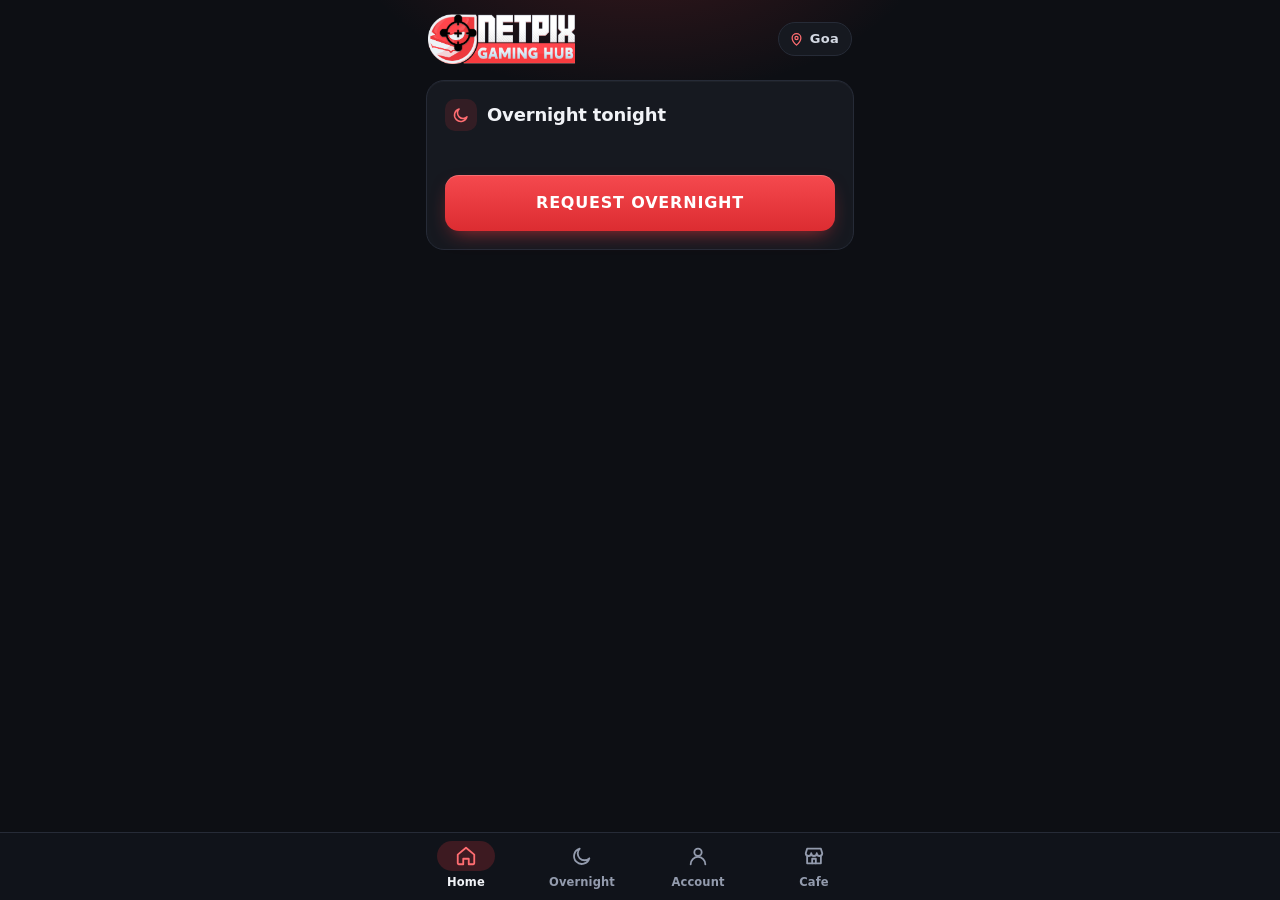
==== commit 2506996f: "Visual redesign: new look, icon set, free-PC meter; contact number removed Co-Authored-By: Claude Fa" ====
--- a/index.html
+++ b/index.html
@@ -16,7 +16,7 @@
 <main>
   <header class="brand">
     <img class="logo" src="icons/wordmark.png" alt="NETPIX Gaming Hub" width="960" height="326">
-    <div class="sub">📍 Goa</div>
+    <div class="sub"><svg class="ic" aria-hidden="true"><use href="icons/sprite.svg#pin"/></svg>Goa</div>
   </header>
 
   <!-- ================= HOME ================= -->
@@ -25,18 +25,19 @@
     <section class="card live hidden" id="h-seats">
       <div class="live-top"><span class="dot"></span>LIVE AT THE CAFE</div>
       <div class="live-n"><b id="h-free"></b><span id="h-of"></span></div>
+      <div class="meter"><i id="h-meter"></i></div>
       <p class="dim" id="h-seats-sub"></p>
     </section>
-    <a class="card acctline hidden" id="h-acct" href="#account"><span id="h-acct-icon"></span><span id="h-acct-text"></span><span class="chev">›</span></a>
+    <a class="card acctline hidden" id="h-acct" href="#account"><span id="h-acct-icon" class="sdot"></span><span id="h-acct-text"></span><span class="chev"><svg class="ic" aria-hidden="true"><use href="icons/sprite.svg#chev"/></svg></span></a>
     <section class="card mini" id="h-night">
-      <div class="mini-top"><h2>🌙 Overnight tonight</h2><span class="pill" id="h-night-pill"></span></div>
+      <div class="mini-top"><h2><span class="hico"><svg class="ic" aria-hidden="true"><use href="icons/sprite.svg#moon"/></svg></span>Overnight tonight</h2><span class="pill" id="h-night-pill"></span></div>
       <p class="dim" id="h-night-sub"></p>
       <a class="btn-main as-btn" href="#overnight" id="h-night-btn">REQUEST OVERNIGHT</a>
     </section>
     <section class="card hidden" id="h-rates">
-      <div class="mini-top"><h2>💸 Rates</h2><a class="link" href="#cafe">More info</a></div>
+      <div class="mini-top"><h2><span class="hico"><svg class="ic" aria-hidden="true"><use href="icons/sprite.svg#cash"/></svg></span>Rates</h2><a class="link" href="#cafe">More info</a></div>
       <div class="rates" id="h-rates-list"></div>
-      <p class="dim hidden" id="h-hours"></p>
+      <p class="dim hoursline hidden" id="h-hours"></p>
     </section>
     <div class="quick hidden" id="h-quick"></div>
     <div id="h-news"></div>
@@ -109,7 +110,7 @@
 
   <!-- overnight rules (always shown except while editing details) -->
   <section id="rules" class="card rules">
-    <h2>📋 Overnight rules</h2>
+    <h2><span class="hico"><svg class="ic" aria-hidden="true"><use href="icons/sprite.svg#list"/></svg></span>Overnight rules</h2>
     <h3>Getting overnight</h3>
     <ul>
       <li>You need the owner's approval. No walk-in overnight after 10 PM.</li>
@@ -118,6 +119,7 @@
     </ul>
     <h3>During curfew (10 PM – 4 AM)</h3>
     <ul>
+      <li>Keep the gate closed at all times. If you go in or out, close it behind you.</li>
       <li>If you log out, your overnight ends. You can't log back in until curfew is over.</li>
       <li>Switching PCs? Log back in within 5 minutes and it doesn't count.</li>
       <li>You can lock your seat. That's fine.</li>
@@ -131,7 +133,7 @@
   <div id="t-account" class="tab hidden">
     <div class="note hidden" id="a-flash"></div>
     <section class="card" id="a-setup">
-      <h2>👤 Your account</h2>
+      <h2><span class="hico"><svg class="ic" aria-hidden="true"><use href="icons/sprite.svg#user"/></svg></span>Your account</h2>
       <p class="dim">See if your cafe account is logged in somewhere, and lock it right away if it isn&rsquo;t you.</p>
       <ol class="steps">
         <li>Log in at any PC in the cafe.</li>
@@ -156,12 +158,12 @@
         <p class="dim small" id="a-checked" style="margin-top:12px"></p>
       </section>
       <section class="card hidden" data-push-card>
-        <h2>🔔 Alerts on this phone</h2>
+        <h2><span class="hico"><svg class="ic" aria-hidden="true"><use href="icons/sprite.svg#bell"/></svg></span>Alerts on this phone</h2>
         <p class="dim" data-push-text></p>
         <button class="btn-main hidden" type="button" data-push-btn></button>
       </section>
       <section class="card">
-        <h2>📱 Phones linked to this account</h2>
+        <h2><span class="hico"><svg class="ic" aria-hidden="true"><use href="icons/sprite.svg#device"/></svg></span>Phones linked to this account</h2>
         <div id="a-phones"></div>
         <p class="hint">Don&rsquo;t recognise one? Change your password at the counter.</p>
         <div class="foot"><button class="link" id="a-unlink" type="button">Unlink this phone</button></div>
@@ -172,24 +174,24 @@
 
   <!-- ================= CAFE INFO (owner edits it on the owner page) ================= -->
   <div id="t-cafe" class="tab hidden">
-    <section class="card hidden" id="c-rates"><h2>💸 Rates</h2><div class="rates" id="c-rates-list"></div></section>
-    <section class="card hidden" id="c-hours"><h2>🕐 Open</h2><p id="c-hours-text"></p></section>
-    <section class="card hidden" id="c-where"><h2>📍 Where we are</h2><p id="c-address"></p>
+    <section class="card hidden" id="c-rates"><h2><span class="hico"><svg class="ic" aria-hidden="true"><use href="icons/sprite.svg#cash"/></svg></span>Rates</h2><div class="rates" id="c-rates-list"></div></section>
+    <section class="card hidden" id="c-hours"><h2><span class="hico"><svg class="ic" aria-hidden="true"><use href="icons/sprite.svg#clock"/></svg></span>Open</h2><p id="c-hours-text"></p></section>
+    <section class="card hidden" id="c-where"><h2><span class="hico"><svg class="ic" aria-hidden="true"><use href="icons/sprite.svg#pin"/></svg></span>Where we are</h2><p id="c-address"></p>
       <a class="btn-main as-btn" id="c-map" target="_blank" rel="noopener">GET DIRECTIONS</a></section>
-    <section class="card hidden" id="c-games"><h2>🎮 Games &amp; apps <span class="dim small" id="c-games-n"></span></h2>
-      <input id="c-games-q" type="search" autocomplete="off" placeholder="Search a game" style="margin-top:8px">
+    <section class="card hidden" id="c-games"><h2><span class="hico"><svg class="ic" aria-hidden="true"><use href="icons/sprite.svg#game"/></svg></span>Games &amp; apps <span class="dim small" id="c-games-n"></span></h2>
+      <input id="c-games-q" type="search" autocomplete="off" placeholder="Search a game">
       <div id="c-games-list"></div></section>
-    <section class="card hidden" id="c-contact"><h2>💬 Contact</h2><div class="quick" id="c-contact-list"></div></section>
+    <section class="card hidden" id="c-contact"><h2><span class="hico"><svg class="ic" aria-hidden="true"><use href="icons/sprite.svg#chat"/></svg></span>Contact</h2><div class="quick" id="c-contact-list"></div></section>
     <div class="empty hidden" id="c-empty">Cafe info is coming soon.</div>
     <p class="err" id="c-err" style="text-align:center"></p>
   </div>
-  <div class="foot"><button class="link hidden" id="install">📲 Add NETPIX to your home screen</button></div>
+  <div class="foot"><button class="link hidden" id="install"><svg class="ic" aria-hidden="true"><use href="icons/sprite.svg#download"/></svg>Add NETPIX to your home screen</button></div>
 </main>
 <nav class="tabbar" id="tabbar">
-  <a href="#" data-tab="home"><span>🏠</span>Home</a>
-  <a href="#overnight" data-tab="overnight"><span>🌙</span>Overnight</a>
-  <a href="#account" data-tab="account"><span>👤</span>Account</a>
-  <a href="#cafe" data-tab="cafe"><span>ℹ️</span>Cafe</a>
+  <a href="#" data-tab="home"><span><svg class="ic" aria-hidden="true"><use href="icons/sprite.svg#home"/></svg></span>Home</a>
+  <a href="#overnight" data-tab="overnight"><span><svg class="ic" aria-hidden="true"><use href="icons/sprite.svg#moon"/></svg></span>Overnight</a>
+  <a href="#account" data-tab="account"><span><svg class="ic" aria-hidden="true"><use href="icons/sprite.svg#user"/></svg></span>Account</a>
+  <a href="#cafe" data-tab="cafe"><span><svg class="ic" aria-hidden="true"><use href="icons/sprite.svg#store"/></svg></span>Cafe</a>
 </nav>
 <script type="module" src="js/app.js"></script>
 <script type="module" src="js/hub.js"></script>
--- a/css/app.css
+++ b/css/app.css
@@ -1,161 +1,233 @@
-/* Pages are versioned by sw.js (deploy with _dev/deploy_web.py). */
+/* Pages are versioned by sw.js (deploy with _dev/deploy_web.py).
+   One stylesheet for the customer app (index.html) and the owner page (owner.html). Icons: icons/sprite.svg. */
 :root {
-  --bg: #0d0f14; --card: #171a22; --line: #262b36; --text: #eef1f6; --dim: #8a93a6;
-  --brand: #ed383d; --brand-ink: #ffffff; --warn: #f5b301;   /* brand = NETPIX logo red */ --ok: #2ecc71; --bad: #ff5c5c; --wait: #6aa7ff;
-  --r: 14px;
+  --bg: #0d0f14; --card: #161920; --raise: #1d212b; --inset: #0f1117; --line: #262b37; --line-2: #353c4b;
+  --text: #f1f3f7; --soft: #d3d8e2; --dim: #939bad;
+  --brand: #ed383d; --brand-hi: #ff6d71; --brand-ink: #ffffff; --brand-tint: rgba(237, 56, 61, .14);   /* brand = NETPIX logo red */
+  --ok: #35d07f; --bad: #ff6464; --wait: #6aa7ff; --warn: #f5b301;
+  --r: 18px; --r-s: 12px;
 }
 * { box-sizing: border-box; -webkit-tap-highlight-color: transparent; }
-html, body { margin: 0; background: var(--bg); color: var(--text);
-  font: 16px/1.45 system-ui, -apple-system, "Segoe UI", Roboto, sans-serif; }
-main { max-width: 460px; margin: 0 auto; padding: 18px 16px 40px; }
-/* NETPIX GAMING HUB wordmark, dark version (white letters) - sits straight on the dark page. */
-header.brand { text-align: center; margin: 0 0 16px; }
-header.brand .logo { display: block; width: 100%; max-width: 300px; height: auto; margin: 0 auto; }
-header.brand .sub { color: var(--dim); font-size: 14px; margin-top: 8px; }
-.card { background: var(--card); border: 1px solid var(--line); border-radius: var(--r); padding: 18px; margin-bottom: 14px; }
-h2 { margin: 0 0 6px; font-size: 19px; }
+html { background: var(--bg); }
+body { margin: 0; color: var(--text); min-height: 100vh;
+  /* a soft red glow behind the logo; it scrolls away with the page (no fixed layer to repaint) */
+  background: radial-gradient(420px 260px at 50% -90px, rgba(237, 56, 61, .22), transparent 72%) no-repeat, var(--bg);
+  font: 16px/1.5 system-ui, -apple-system, "Segoe UI", Roboto, sans-serif; -webkit-font-smoothing: antialiased; }
+main { max-width: 460px; margin: 0 auto; padding: 14px 16px 40px; }
+.hidden { display: none !important; }
+
+/* ---- icons ---- */
+.ic { width: 1.25em; height: 1.25em; flex: none; fill: none; stroke: currentColor; stroke-width: 2; stroke-linecap: round; stroke-linejoin: round; vertical-align: -.22em; }
+.hico { flex: none; display: grid; place-items: center; width: 32px; height: 32px; border-radius: 10px; background: var(--brand-tint); color: var(--brand-hi); }
+.hico .ic { width: 18px; height: 18px; }
+
+/* ---- top bar: NETPIX GAMING HUB wordmark (dark version, white letters) + where you are ---- */
+header.brand { display: flex; align-items: center; justify-content: space-between; gap: 12px; margin: 0 2px 16px; }
+header.brand .logo { display: block; height: 50px; width: auto; }
+header.brand .sub { display: inline-flex; align-items: center; gap: 6px; padding: 6px 12px 6px 10px; border-radius: 999px;
+  background: var(--card); border: 1px solid var(--line); color: var(--soft); font-size: 13px; font-weight: 700; letter-spacing: .02em; white-space: nowrap; }
+header.brand .sub .ic { color: var(--brand-hi); width: 15px; height: 15px; }
+
+/* ---- basics ---- */
+.card { background: var(--card); border: 1px solid var(--line); border-radius: var(--r); padding: 18px; margin-bottom: 12px;
+  box-shadow: inset 0 1px 0 rgba(255, 255, 255, .035); }
+h2 { display: flex; align-items: center; gap: 10px; margin: 0 0 6px; font-size: 18px; line-height: 1.25; font-weight: 750; letter-spacing: -.01em; }
+p { margin: 8px 0 0; }
 p.dim, .dim { color: var(--dim); font-size: 14px; margin: 4px 0 0; }
-label { display: block; font-size: 14px; color: var(--dim); margin: 14px 0 6px; }
-input { width: 100%; padding: 13px 14px; border-radius: 10px; border: 1px solid var(--line);
-  background: #0f1218; color: var(--text); font-size: 17px; outline: none; }
-input:focus { border-color: var(--brand); }
+h2 .dim { margin: 0; font-weight: 500; }
+.small { font-size: 13px; }
+label { display: block; font-size: 13px; font-weight: 600; color: var(--dim); margin: 16px 0 6px; }
+label .small { font-weight: 400; }
+input, textarea { width: 100%; padding: 13px 14px; border-radius: var(--r-s); border: 1px solid var(--line-2);
+  background: var(--inset); color: var(--text); font-size: 17px; outline: none; transition: border-color .12s, box-shadow .12s; }
+textarea { font: 16px/1.4 system-ui, sans-serif; resize: vertical; }
+input::placeholder, textarea::placeholder { color: #5d6577; }
+input:focus, textarea:focus { border-color: var(--brand); box-shadow: 0 0 0 3px rgba(237, 56, 61, .18); }
+input[type=search] { -webkit-appearance: none; appearance: none; }
 .hint { font-size: 13px; color: var(--dim); margin-top: 6px; }
-button { font: inherit; cursor: pointer; border: 0; border-radius: 12px; padding: 14px 16px; font-weight: 700; }
+.err { color: var(--bad); font-size: 14px; margin-top: 10px; min-height: 1em; }
+.empty { text-align: center; color: var(--dim); padding: 30px 10px; }
+
+/* ---- buttons ---- */
+button { font: inherit; cursor: pointer; border: 0; border-radius: var(--r-s); padding: 14px 16px; font-weight: 700; color: var(--text);
+  transition: transform .08s, filter .12s; }
+button:active:not(:disabled), a.as-btn:active, .qbtn:active { transform: scale(.985); filter: brightness(.92); }
 button:disabled { opacity: .5; cursor: default; }
-.btn-main { width: 100%; background: var(--brand); color: var(--brand-ink); font-size: 18px; margin-top: 16px; padding: 17px; letter-spacing: .02em; }
-.btn-ghost { background: transparent; color: var(--dim); border: 1px solid var(--line); }
+.btn-main { width: 100%; margin-top: 16px; padding: 16px; border-radius: 14px; font-size: 16px; font-weight: 800; letter-spacing: .05em; color: var(--brand-ink);
+  background: linear-gradient(180deg, #f5494e, #dc2c31);
+  box-shadow: 0 8px 20px -8px rgba(237, 56, 61, .7), inset 0 1px 0 rgba(255, 255, 255, .2); }
+.btn-main.danger { background: linear-gradient(180deg, #ff6b6b, #e23c3c); }
+a.as-btn { display: block; text-align: center; text-decoration: none; }
+.btn-ghost { background: transparent; color: var(--soft); border: 1px solid var(--line-2); }
 .btn-ok { background: var(--ok); color: #04170b; }
 .btn-bad { background: transparent; color: var(--bad); border: 1px solid #5a2a2a; }
+.link { background: none; border: 0; color: var(--dim); text-decoration: underline; text-underline-offset: 3px; padding: 6px 0; font-weight: 400; font-size: 14px; }
 .row { display: flex; gap: 8px; align-items: center; }
-.row input { flex: 1; }
-.x { background: transparent; color: var(--dim); border: 1px solid var(--line); padding: 12px 14px; }
-.add { margin-top: 10px; width: 100%; background: transparent; color: var(--brand); border: 1px dashed #6a2427; }
+.row input { flex: 1; min-width: 0; }
+.x { background: transparent; color: var(--dim); border: 1px solid var(--line-2); padding: 12px 14px; }
+.add { margin-top: 4px; width: 100%; background: var(--brand-tint); color: var(--brand-hi); border: 1px dashed rgba(237, 56, 61, .45); }
+.foot { text-align: center; margin-top: 8px; }
+#install { display: inline-flex; align-items: center; gap: 8px; margin-top: 6px; padding: 10px 16px; border-radius: 999px; border: 1px solid var(--line-2);
+  color: var(--soft); text-decoration: none; font-weight: 600; }
+
+/* ---- username check ---- */
 .ucheck { font-size: 14px; margin-top: 6px; }
 .ucheck:empty { display: none; }
 .ucheck.ok { color: var(--ok); }
 .ucheck.bad { color: var(--bad); }
-.ucheck .sug { padding: 3px 9px; border-radius: 8px; background: #222733; color: var(--text); font: 600 15px ui-monospace, Consolas, monospace; }
-.err { color: var(--bad); font-size: 14px; margin-top: 10px; min-height: 1em; }
-.status { text-align: center; padding: 26px 18px; }
-.status .big { font-size: 46px; line-height: 1; }
-.status h2 { font-size: 22px; margin-top: 12px; }
-.status.pending h2 { color: var(--wait); }
-.status.approved h2 { color: var(--ok); }
-.status.declined h2 { color: var(--bad); }
-.note { margin-top: 12px; background: #0f1218; border: 1px solid var(--line); border-radius: 10px; padding: 10px 12px; font-size: 15px; }
-.chips { display: flex; flex-wrap: wrap; gap: 6px; justify-content: center; margin-top: 12px; }
-.chip { background: #0f1218; border: 1px solid var(--line); border-radius: 999px; padding: 5px 11px; font-size: 14px; }
-.who { display: flex; justify-content: space-between; align-items: center; color: var(--dim); font-size: 14px; }
-.link { background: none; border: 0; color: var(--dim); text-decoration: underline; padding: 6px 0; font-weight: 400; font-size: 14px; }
-.foot { text-align: center; margin-top: 8px; }
-.hidden { display: none !important; }
-.rules { margin-top: 14px; }
-.rules h3 { margin: 14px 0 4px; font-size: 14px; color: var(--brand); text-transform: uppercase; letter-spacing: .04em; }
-.rules ul { margin: 0; padding-left: 20px; }
-.rules li { font-size: 15px; margin: 6px 0; }
-
-/* owner */
-.tabs { display: flex; gap: 6px; margin-bottom: 12px; }
-.tabs button { flex: 1; background: var(--card); color: var(--dim); border: 1px solid var(--line); padding: 10px; font-size: 14px; }
-.tabs button.on { color: var(--brand-ink); background: var(--brand); border-color: var(--brand); }
-.req.hl { border-color: var(--brand); box-shadow: 0 0 0 2px #ed383d33; }
-.req .top { display: flex; justify-content: space-between; align-items: baseline; gap: 8px; }
-.req .name { font-weight: 800; font-size: 18px; }
-.req .time { color: var(--dim); font-size: 13px; white-space: nowrap; }
-.pill { font-size: 12px; font-weight: 800; padding: 3px 9px; border-radius: 999px; letter-spacing: .04em; }
-.pill.pending { background: #16243d; color: var(--wait); }
-.pill.approved { background: #10301f; color: var(--ok); }
-.pill.declined { background: #361616; color: var(--bad); }
-.pill.cancelled { background: #22252d; color: var(--dim); }
-.users { margin-top: 10px; display: grid; gap: 6px; }
-.user { display: flex; justify-content: space-between; align-items: center; background: #0f1218; border: 1px solid var(--line);
-  border-radius: 10px; padding: 8px 8px 8px 12px; font-family: ui-monospace, Consolas, monospace; font-size: 16px; }
-.user button { padding: 8px 12px; font-size: 13px; background: #222733; color: var(--text); font-family: system-ui, sans-serif; }
-.user button.done { background: #10301f; color: var(--ok); }
-.acts { display: flex; gap: 8px; margin-top: 12px; }
-.acts button { flex: 1; }
-.notes { display: flex; flex-wrap: wrap; gap: 6px; margin-top: 10px; }
-.notes button { padding: 7px 11px; font-size: 13px; font-weight: 600; background: #0f1218; color: var(--dim); border: 1px solid var(--line); }
-.notes button.on { color: var(--brand); border-color: var(--brand); }
-.small { font-size: 13px; }
-.empty { text-align: center; color: var(--dim); padding: 30px 10px; }
-.toast { position: fixed; left: 50%; bottom: 24px; transform: translateX(-50%); background: #222733; color: var(--text);
-  padding: 10px 16px; border-radius: 10px; font-size: 14px; border: 1px solid var(--line); }
-.user.unknown { border-color: #5a4a12; }
-.user .warn { color: var(--warn); font: 12px system-ui, sans-serif; margin-left: 8px; }
-.user .src { color: var(--dim); font: 12px system-ui, sans-serif; margin-left: 8px; }
+.ucheck .sug { padding: 3px 9px; border-radius: 8px; background: var(--raise); color: var(--text); font: 600 15px ui-monospace, Consolas, monospace; }
+
+/* ---- pills, chips, notes ---- */
+.pill { flex: none; font-size: 11px; font-weight: 800; padding: 4px 10px; border-radius: 999px; letter-spacing: .06em; white-space: nowrap; }
+.pill.pending { background: rgba(106, 167, 255, .15); color: var(--wait); }
+.pill.approved { background: rgba(53, 208, 127, .15); color: var(--ok); }
+.pill.declined { background: rgba(255, 100, 100, .15); color: var(--bad); }
+.pill.cancelled { background: var(--raise); color: var(--dim); }
+.chips { display: flex; flex-wrap: wrap; gap: 6px; justify-content: center; margin-top: 14px; }
+.chip { background: var(--inset); border: 1px solid var(--line); border-radius: 999px; padding: 5px 12px; font-size: 14px; }
+.note { margin-top: 12px; background: var(--inset); border: 1px solid var(--line); border-radius: var(--r-s); padding: 11px 13px; font-size: 15px; }
+.note.good { border-color: rgba(53, 208, 127, .4); background: rgba(53, 208, 127, .08); color: #b9f5cf; }
+.note.bad { border-color: rgba(255, 100, 100, .4); background: rgba(255, 100, 100, .08); color: #ffc9c9; }
+.note:not(.hidden) { margin-bottom: 12px; }
+
+/* ---- status cards (overnight answer, account status): a round badge, a coloured headline ---- */
+.status { text-align: center; padding: 28px 18px 22px; }
+.status h2 { display: block; font-size: 21px; margin-top: 14px; }
+.status .big { display: grid; place-items: center; width: 68px; height: 68px; margin: 0 auto; border-radius: 50%;
+  color: var(--dim); background: var(--raise); box-shadow: 0 0 0 6px rgba(255, 255, 255, .03); }
+.status .big .ic { width: 32px; height: 32px; stroke-width: 2.2; }
+.status .big:empty { display: none; }
+.status.pending h2, .status.pending .big { color: var(--wait); }
+.status.pending .big { background: rgba(106, 167, 255, .14); box-shadow: 0 0 0 6px rgba(106, 167, 255, .06); }
+.status.approved h2, .status.approved .big, .status.acct-offline h2, .status.acct-offline .big { color: var(--ok); }
+.status.approved .big, .status.acct-offline .big { background: rgba(53, 208, 127, .14); box-shadow: 0 0 0 6px rgba(53, 208, 127, .06); }
+.status.declined h2, .status.declined .big { color: var(--bad); }
+.status.declined .big { background: rgba(255, 100, 100, .14); box-shadow: 0 0 0 6px rgba(255, 100, 100, .06); }
+.status.acct-online h2, .status.acct-online .big { color: var(--warn); }
+.status.acct-online .big { background: rgba(245, 179, 1, .14); box-shadow: 0 0 0 6px rgba(245, 179, 1, .06); }
+.status.acct-unknown h2 { color: var(--dim); }
+#a-user { margin: 0 0 12px; font-weight: 700; letter-spacing: .02em; }
+.who { display: flex; justify-content: space-between; align-items: center; color: var(--dim); font-size: 14px; padding: 0 4px; }
+/* G4: the compact "Notify me" link only makes sense while the overnight request is waiting */
+#v-status:not(.pending) [data-push-btn][data-compact] { display: none; }
+#v-status [data-push-btn][data-compact] { display: block; margin: 14px auto 0; color: var(--brand-hi); text-decoration: none; font-weight: 600; }
+
+/* ---- lists: overnight rules, how-to steps ---- */
+.rules { margin-top: 12px; }
+.rules h3 { margin: 18px 0 6px; font-size: 12px; font-weight: 800; color: var(--brand-hi); text-transform: uppercase; letter-spacing: .08em; }
+.rules ul { margin: 0; padding: 0; list-style: none; }
+.rules li { position: relative; font-size: 15px; color: var(--soft); margin: 0; padding: 9px 0 9px 20px; border-top: 1px solid var(--line); }
+.rules li:first-child { border-top: 0; }
+.rules li::before { content: ""; position: absolute; left: 3px; top: 1.15em; width: 6px; height: 6px; border-radius: 50%; background: var(--brand); }
+.steps { margin: 14px 0 6px; padding: 0; list-style: none; counter-reset: step; }
+.steps li { counter-increment: step; position: relative; margin: 10px 0; padding-left: 40px; min-height: 28px; display: flex; align-items: center; gap: 4px; flex-wrap: wrap; }
+.steps li::before { content: counter(step); position: absolute; left: 0; top: 0; width: 28px; height: 28px; border-radius: 50%;
+  display: grid; place-items: center; background: var(--brand-tint); color: var(--brand-hi); font-size: 13px; font-weight: 800; }
 
 /* ---- NETPIX Goa shell (GOA_PLAN.md G1): bottom tabs, Home + Cafe tabs ---- */
 body:has(#tabbar) main { padding-bottom: calc(96px + env(safe-area-inset-bottom)); }
+.tab:not(.hidden) { animation: tab-in .16s ease-out; }
+@keyframes tab-in { from { opacity: 0; transform: translateY(4px); } }
 .tabbar { position: fixed; left: 0; right: 0; bottom: 0; z-index: 10; display: flex; justify-content: center;
-  background: #10131a; border-top: 1px solid var(--line); padding-bottom: env(safe-area-inset-bottom); }
-.tabbar a { flex: 1; max-width: 160px; display: flex; flex-direction: column; align-items: center; gap: 2px;
-  padding: 9px 4px 10px; color: var(--dim); text-decoration: none; font-size: 12px; font-weight: 600; }
-.tabbar a span { font-size: 21px; line-height: 1; filter: grayscale(1) opacity(.7); }
-.tabbar a.on { color: var(--text); box-shadow: inset 0 2px 0 var(--brand); }
-.tabbar a.on span { filter: none; }
-.mini-top { display: flex; justify-content: space-between; align-items: center; gap: 8px; }
+  background: #10131a; border-top: 1px solid var(--line); padding: 0 8px env(safe-area-inset-bottom); }
+.tabbar a { flex: 1; max-width: 116px; display: flex; flex-direction: column; align-items: center; gap: 3px;
+  padding: 8px 4px 9px; color: var(--dim); text-decoration: none; font-size: 11.5px; font-weight: 600; letter-spacing: .01em; }
+.tabbar a span { display: grid; place-items: center; width: 58px; height: 30px; border-radius: 999px; transition: background-color .15s; }
+.tabbar a .ic { width: 22px; height: 22px; }
+.tabbar a.on { color: var(--text); }
+.tabbar a.on span { background: rgba(237, 56, 61, .2); color: var(--brand-hi); }
+.mini-top { display: flex; justify-content: space-between; align-items: center; gap: 8px; margin-bottom: 8px; }
 .mini-top h2 { margin: 0; }
 .mini .dim { min-height: 1.4em; }
-a.as-btn { display: block; text-align: center; text-decoration: none; border-radius: 12px; font-weight: 700; }
-.rates { display: grid; gap: 6px; margin-top: 10px; }
-.rate { display: flex; justify-content: space-between; align-items: baseline; gap: 10px; background: #0f1218;
-  border: 1px solid var(--line); border-radius: 10px; padding: 10px 12px; }
-.rate .amt { font-weight: 800; font-size: 18px; color: var(--brand); }
-.rate .dur { font-size: 16px; }
-#h-hours { margin-top: 10px; }
-.quick { display: grid; grid-template-columns: repeat(auto-fit, minmax(110px, 1fr)); gap: 8px; margin-bottom: 14px; }
+.rates { display: grid; grid-template-columns: repeat(auto-fit, minmax(110px, 1fr)); gap: 8px; margin-top: 10px; }
+.rate { display: flex; flex-direction: column; gap: 2px; background: var(--inset); border: 1px solid var(--line); border-radius: 14px; padding: 12px 14px; }
+.rate .amt { font-weight: 800; font-size: 24px; line-height: 1.15; letter-spacing: -.01em; color: var(--text); }
+.rate .dur { font-size: 14px; color: var(--dim); }
+.rate .dur:only-child { font-size: 15px; color: var(--soft); }
+.hoursline { display: flex; align-items: center; gap: 7px; margin-top: 12px !important; }
+.hoursline .ic { width: 16px; height: 16px; }
+.quick { display: grid; grid-template-columns: repeat(auto-fit, minmax(96px, 1fr)); gap: 8px; margin-bottom: 12px; }
 .card .quick { margin: 10px 0 0; }
-.qbtn { display: flex; flex-direction: column; align-items: center; gap: 4px; padding: 14px 8px; border-radius: var(--r);
-  background: var(--card); border: 1px solid var(--line); color: var(--text); text-decoration: none; font-size: 14px; font-weight: 600; text-align: center; }
-.card .qbtn { background: #0f1218; }
-.qbtn span { font-size: 22px; line-height: 1; }
-textarea { width: 100%; padding: 12px 14px; border-radius: 10px; border: 1px solid var(--line); background: #0f1218;
-  color: var(--text); font: 16px/1.4 system-ui, sans-serif; outline: none; resize: vertical; }
-textarea:focus { border-color: var(--brand); }
+.qbtn { display: flex; flex-direction: column; align-items: center; gap: 6px; padding: 14px 8px 12px; border-radius: 16px;
+  background: var(--card); border: 1px solid var(--line); color: var(--text); text-decoration: none; font-size: 13px; font-weight: 600; text-align: center;
+  box-shadow: inset 0 1px 0 rgba(255, 255, 255, .035); transition: transform .08s, filter .12s; }
+.card .qbtn { background: var(--inset); box-shadow: none; }
+.qbtn .ic { width: 22px; height: 22px; color: var(--brand-hi); }
 
 /* ---- G2: live from the cafe server ---- */
-.live { border-color: #1f4d33; background: linear-gradient(180deg, #13251b, var(--card)); }
-.live.full { border-color: #5a2a2a; background: linear-gradient(180deg, #2a1515, var(--card)); }
-.live-top { font-size: 12px; font-weight: 800; letter-spacing: .08em; color: var(--ok); display: flex; align-items: center; gap: 7px; }
-.live.full .live-top { color: var(--bad); }
-.live .dot { width: 8px; height: 8px; border-radius: 50%; background: currentColor; box-shadow: 0 0 0 0 currentColor; animation: pulse 2s infinite; }
-@keyframes pulse { 0% { box-shadow: 0 0 0 0 rgba(46,204,113,.6); } 70% { box-shadow: 0 0 0 8px rgba(46,204,113,0); } 100% { box-shadow: 0 0 0 0 rgba(46,204,113,0); } }
-@media (prefers-reduced-motion: reduce) { .live .dot { animation: none; } }
-.live-n { margin-top: 6px; font-size: 17px; }
-.live-n b { font-size: 40px; line-height: 1; margin-right: 4px; }
-h3.sec { font-size: 14px; color: var(--dim); text-transform: uppercase; letter-spacing: .06em; margin: 20px 2px 10px; }
+.live { --live: var(--ok); border-color: rgba(53, 208, 127, .28); background: linear-gradient(160deg, rgba(53, 208, 127, .13), transparent 62%), var(--card); }
+.live.full { --live: var(--bad); border-color: rgba(255, 100, 100, .3); background: linear-gradient(160deg, rgba(255, 100, 100, .14), transparent 62%), var(--card); }
+.live-top { font-size: 11px; font-weight: 800; letter-spacing: .1em; color: var(--live); display: flex; align-items: center; gap: 8px; }
+.live .dot { width: 8px; height: 8px; border-radius: 50%; background: currentColor; animation: pulse 2s infinite; }
+@keyframes pulse { 0% { box-shadow: 0 0 0 0 rgba(53, 208, 127, .55); } 70% { box-shadow: 0 0 0 8px rgba(53, 208, 127, 0); } 100% { box-shadow: 0 0 0 0 rgba(53, 208, 127, 0); } }
+.live.full .dot { animation: none; }
+.live-n { margin-top: 8px; font-size: 16px; color: var(--soft); display: flex; align-items: baseline; gap: 8px; flex-wrap: wrap; }
+.live-n b { font-size: 52px; line-height: 1; font-weight: 800; letter-spacing: -.03em; color: var(--text); font-variant-numeric: tabular-nums; }
+.meter { height: 8px; margin: 14px 0 10px; border-radius: 999px; background: rgba(255, 255, 255, .08); overflow: hidden; }
+.meter i { display: block; height: 100%; min-width: 0; border-radius: inherit; background: var(--live); transition: width .4s ease-out; }
+h3.sec { display: flex; align-items: center; gap: 8px; font-size: 12px; font-weight: 800; color: var(--dim); text-transform: uppercase; letter-spacing: .1em; margin: 22px 4px 10px; }
+h3.sec .ic { width: 16px; height: 16px; }
 .post { padding: 0; overflow: hidden; }
-.post img { display: block; width: 100%; height: auto; max-height: 520px; object-fit: cover; background: #0f1218; }
-.post-top { display: flex; justify-content: space-between; align-items: baseline; gap: 10px; padding: 14px 16px 0; }
-.post-top h2 { font-size: 17px; margin: 0; }
+.post img { display: block; width: 100%; height: auto; max-height: 520px; object-fit: cover; background: var(--inset); }
+.post-top { display: flex; justify-content: space-between; align-items: baseline; gap: 10px; padding: 16px 18px 0; }
+.post-top h2 { display: block; font-size: 17px; margin: 0; }
 .post-top .small { white-space: nowrap; }
-.post-body { white-space: pre-wrap; margin: 8px 16px 16px; font-size: 15px; color: #d3d8e2;
+.post .pin { display: inline-block; margin-right: 8px; padding: 2px 8px; border-radius: 999px; background: var(--brand-tint); color: var(--brand-hi);
+  font-size: 10.5px; font-weight: 800; letter-spacing: .08em; vertical-align: .15em; }
+.post-body { white-space: pre-wrap; margin: 8px 18px 18px; font-size: 15px; color: var(--soft);
   display: -webkit-box; -webkit-line-clamp: 6; -webkit-box-orient: vertical; overflow: hidden; }
 .post-body.open { display: block; }
 .post-body.more { cursor: pointer; position: relative; }
-.post-body.more::after { content: "…  tap to read more"; position: absolute; right: 0; bottom: 0; padding-left: 30px; color: var(--brand); font-weight: 600;
+.post-body.more::after { content: "…  tap to read more"; position: absolute; right: 0; bottom: 0; padding-left: 30px; color: var(--brand-hi); font-weight: 600;
   background: linear-gradient(90deg, transparent, var(--card) 30px); }
-input[type=search] { -webkit-appearance: none; appearance: none; }
-.gcat { font-size: 12px; font-weight: 800; color: var(--brand); text-transform: uppercase; letter-spacing: .06em; margin: 14px 0 6px; }
+.gcat { font-size: 11px; font-weight: 800; color: var(--brand-hi); text-transform: uppercase; letter-spacing: .08em; margin: 16px 0 8px; }
 .gl { display: flex; flex-wrap: wrap; gap: 6px; }
+#c-games-q { margin-top: 8px; }
 
 /* ---- G3: account status ---- */
-.acctline { display: flex; align-items: center; gap: 10px; text-decoration: none; color: var(--text); padding: 13px 16px; font-size: 15px; }
-.acctline .chev { margin-left: auto; color: var(--dim); font-size: 22px; line-height: 1; }
-.acctline.warnline { border-color: #6b4a12; background: #221a0c; }
-.steps { margin: 12px 0 4px; padding-left: 22px; }
-.steps li { margin: 6px 0; }
-.btn-main.danger { background: var(--bad); color: #fff; }
-.note.good { border-color: #1f4d33; color: #b9f5cf; }
-.note.bad { border-color: #5a2a2a; color: #ffc9c9; }
-.note:not(.hidden) { margin-bottom: 14px; }
-.phone { display: flex; justify-content: space-between; align-items: center; gap: 8px; padding: 10px 12px; margin-top: 8px;
-  background: #0f1218; border: 1px solid var(--line); border-radius: 10px; }
-.phone.new { border-color: #6b4a12; }
-.status.acct-online h2 { color: var(--warn); }
-.status.acct-offline h2 { color: var(--ok); }
-.status.acct-unknown h2 { color: var(--dim); }
-/* G4: the compact "Notify me" link only makes sense while the overnight request is waiting */
-#v-status:not(.pending) [data-push-btn][data-compact] { display: none; }
-#v-status [data-push-btn][data-compact] { display: block; margin: 14px auto 0; color: var(--brand); text-decoration: none; font-weight: 600; }
+.acctline { display: flex; align-items: center; gap: 12px; text-decoration: none; color: var(--text); padding: 14px 16px; font-size: 15px; line-height: 1.35; }
+.acctline .chev { margin-left: auto; display: grid; color: var(--dim); }
+.acctline.warnline { border-color: rgba(245, 179, 1, .4); background: linear-gradient(160deg, rgba(245, 179, 1, .12), transparent 70%), var(--card); }
+.sdot { flex: none; width: 10px; height: 10px; border-radius: 50%; background: var(--dim); }
+.sdot.online { background: var(--warn); box-shadow: 0 0 0 4px rgba(245, 179, 1, .18); }
+.sdot.offline { background: var(--ok); box-shadow: 0 0 0 4px rgba(53, 208, 127, .16); }
+.phone { display: flex; justify-content: space-between; align-items: center; gap: 8px; padding: 11px 13px; margin-top: 8px;
+  background: var(--inset); border: 1px solid var(--line); border-radius: var(--r-s); }
+.phone > span:first-child { display: flex; align-items: center; gap: 8px; }
+.phone .ic { color: var(--dim); }
+.phone.new { border-color: rgba(245, 179, 1, .4); }
+
+/* ---- owner page ---- */
+.tabs { display: flex; gap: 4px; margin-bottom: 12px; padding: 4px; border-radius: 14px; background: var(--inset); border: 1px solid var(--line); }
+.tabs button { flex: 1; background: transparent; color: var(--dim); padding: 9px 6px; font-size: 14px; border-radius: 10px; }
+.tabs button.on { color: var(--brand-ink); background: var(--brand); }
+.req.hl { border-color: var(--brand); box-shadow: 0 0 0 3px rgba(237, 56, 61, .2); }
+.req .top { display: flex; justify-content: space-between; align-items: center; gap: 8px; }
+.req .name { font-weight: 800; font-size: 18px; }
+.req .time { color: var(--dim); font-size: 13px; white-space: nowrap; margin-top: 2px; }
+.users { margin-top: 12px; display: grid; gap: 6px; }
+.user { display: flex; justify-content: space-between; align-items: center; background: var(--inset); border: 1px solid var(--line);
+  border-radius: var(--r-s); padding: 7px 7px 7px 13px; font-family: ui-monospace, Consolas, monospace; font-size: 16px; overflow-wrap: anywhere; }
+.user button { flex: none; padding: 8px 13px; font-size: 13px; border-radius: 9px; background: var(--raise); color: var(--text); font-family: system-ui, sans-serif; }
+.user button.done { background: rgba(53, 208, 127, .15); color: var(--ok); }
+.user.unknown { border-color: rgba(245, 179, 1, .4); }
+.user .warn { color: var(--warn); font: 12px system-ui, sans-serif; margin-left: 8px; }
+.user .src { color: var(--dim); font: 12px system-ui, sans-serif; margin-left: 8px; }
+.acts { display: flex; gap: 8px; margin-top: 12px; }
+.acts button { flex: 1; }
+.notes { display: flex; flex-wrap: wrap; gap: 6px; margin-top: 12px; }
+.notes button { padding: 7px 12px; font-size: 13px; font-weight: 600; border-radius: 999px; background: var(--inset); color: var(--dim); border: 1px solid var(--line-2); }
+.notes button.on { color: var(--brand-hi); border-color: var(--brand); background: var(--brand-tint); }
+details.card > summary { display: flex; align-items: center; gap: 10px; list-style: none; }
+details.card > summary::-webkit-details-marker { display: none; }
+details.card > summary::after { content: ""; margin-left: auto; width: 8px; height: 8px; border-right: 2px solid var(--dim); border-bottom: 2px solid var(--dim);
+  transform: rotate(45deg); transition: transform .15s; }
+details.card[open] > summary::after { transform: rotate(-135deg); }
+details.card[open] > summary { margin-bottom: 8px; }
+.toast { position: fixed; left: 50%; bottom: 24px; transform: translateX(-50%); max-width: calc(100vw - 32px); background: var(--raise); color: var(--text);
+  padding: 11px 16px; border-radius: 12px; font-size: 14px; border: 1px solid var(--line-2); box-shadow: 0 10px 30px rgba(0, 0, 0, .5); z-index: 20; }
+
+@media (prefers-reduced-motion: reduce) {
+  .live .dot, .tab:not(.hidden) { animation: none; }
+  button, .qbtn, .meter i, input, textarea { transition: none; }
+}
